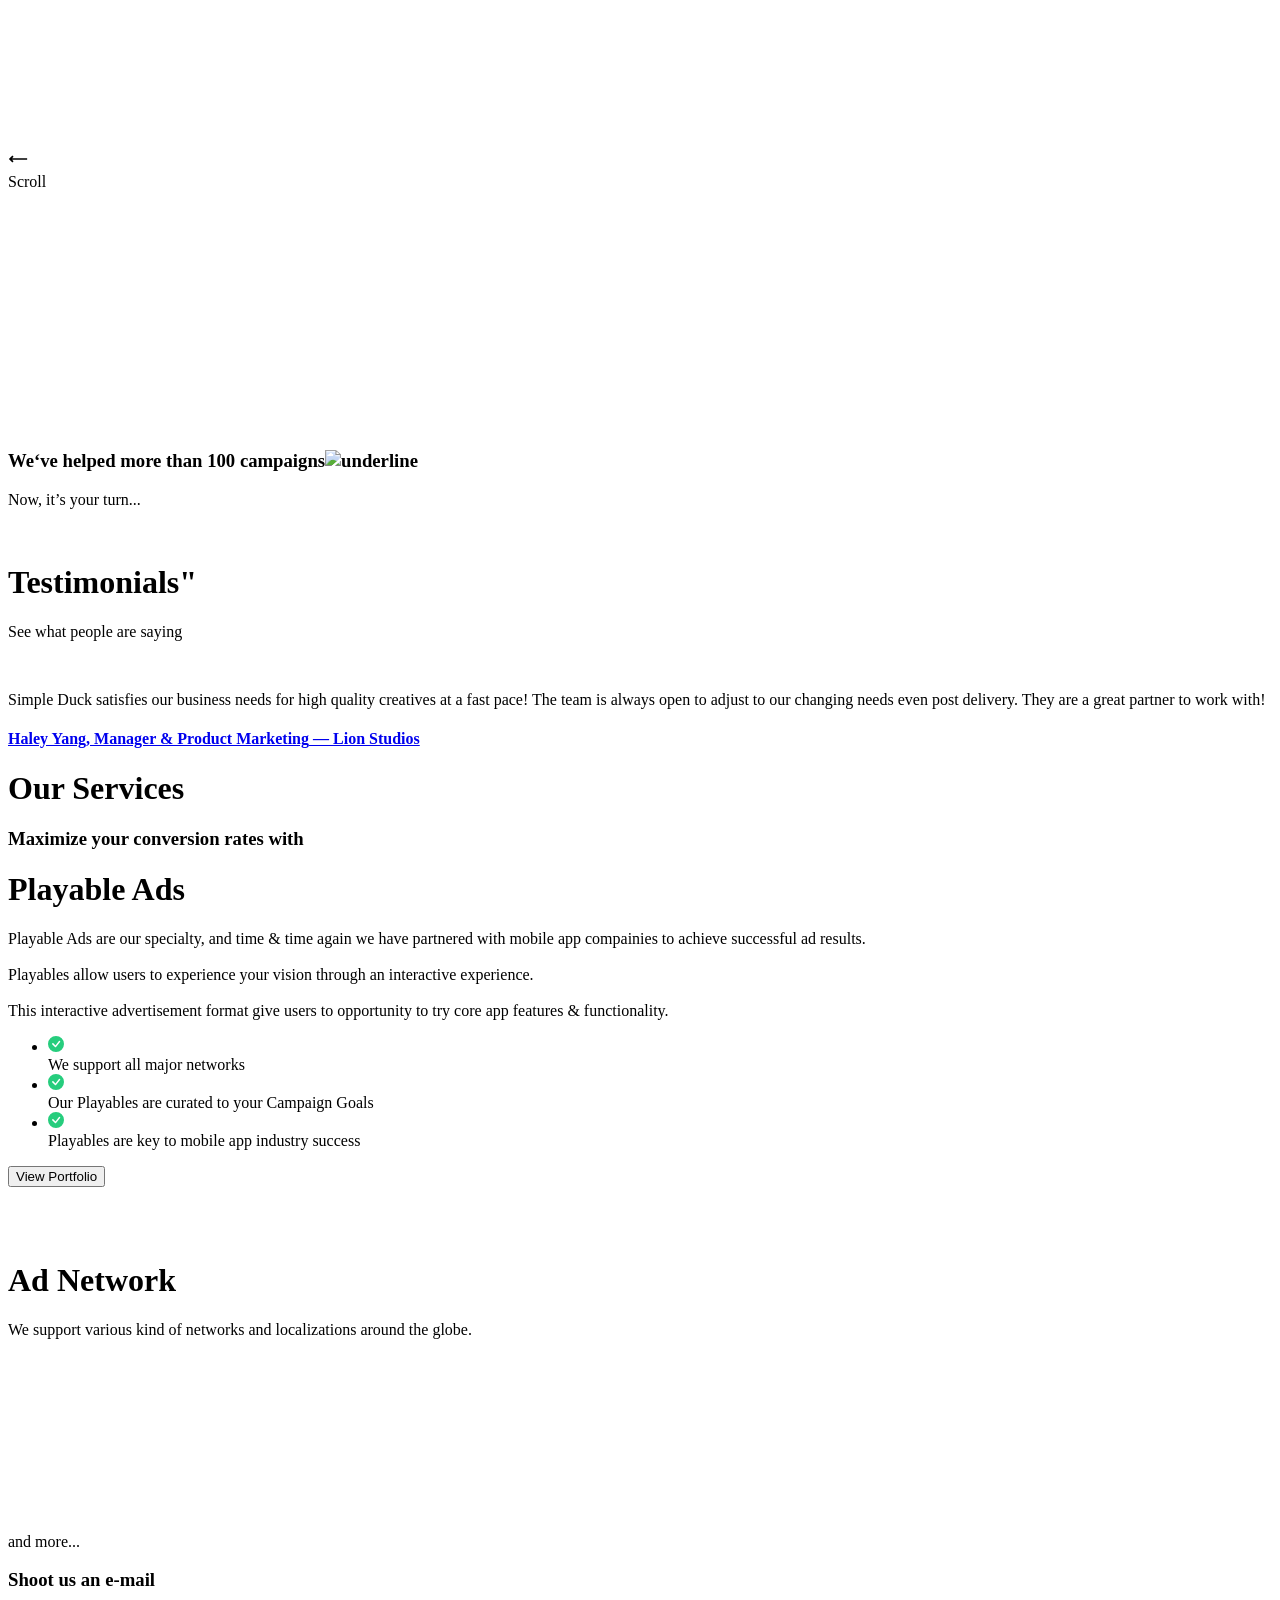
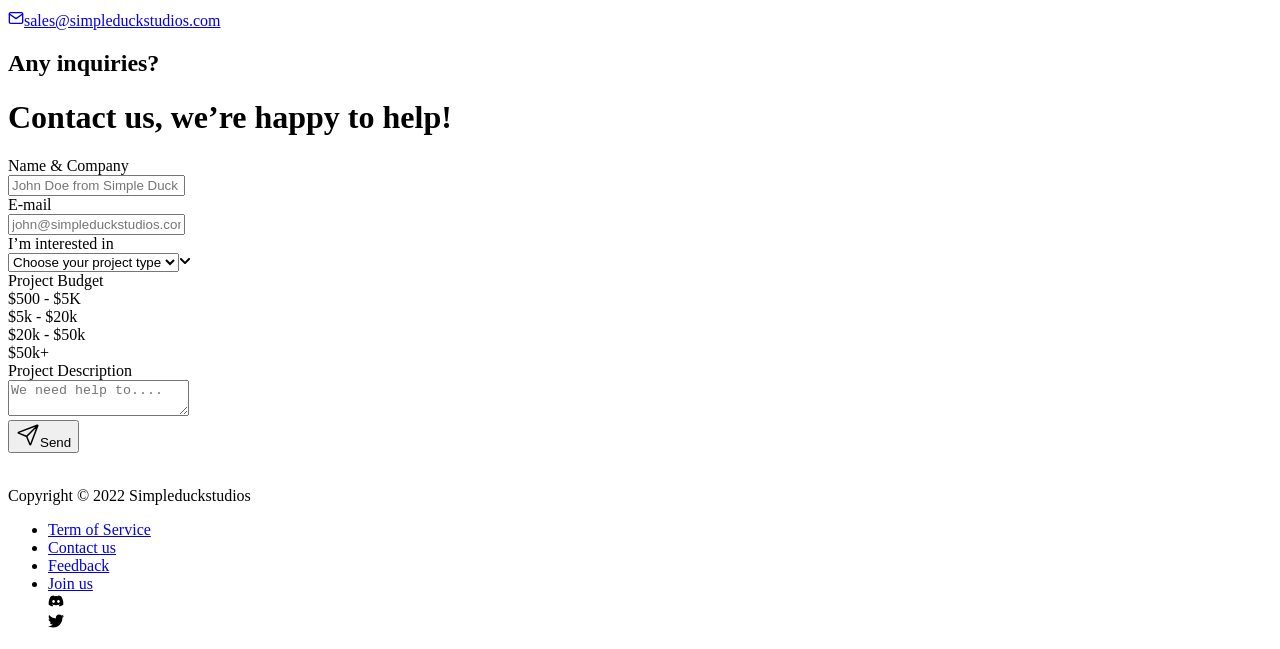
==== .next/server/pages/index.html @ 39e26b37 "Build and Deploy" ====
<!DOCTYPE html><html lang="en"><head><meta charSet="UTF-8"/><meta name="viewport" content="width=device-width,initial-scale=1"/><link rel="apple-touch-icon" href="/apple-touch-icon.png"/><link rel="icon" type="image/png" sizes="32x32" href="/favicon-32x32.png"/><link rel="icon" type="image/png" sizes="16x16" href="/favicon-16x16.png"/><link rel="icon" href="/favicon.ico"/><title>Simple Duck Studios</title><meta name="robots" content="index,follow"/><meta name="googlebot" content="index,follow"/><meta name="description" content="Lorem ipsum sir dolor amet"/><meta property="og:title" content="Simple Duck Studios"/><meta property="og:description" content="Lorem ipsum sir dolor amet"/><meta property="og:locale" content="en"/><meta property="og:site_name" content="SimpleDuck"/><meta name="next-head-count" content="14"/><link rel="preload" href="/_next/static/css/a8fb2965c39bc796.css" as="style"/><link rel="stylesheet" href="/_next/static/css/a8fb2965c39bc796.css" data-n-g=""/><link rel="preload" href="/_next/static/css/15f2fec2ae1590a0.css" as="style"/><link rel="stylesheet" href="/_next/static/css/15f2fec2ae1590a0.css" data-n-p=""/><noscript data-n-css=""></noscript><script defer="" nomodule="" src="/_next/static/chunks/polyfills-5cd94c89d3acac5f.js"></script><script src="/_next/static/chunks/webpack-3dad41464b7c1ed4.js" defer=""></script><script src="/_next/static/chunks/framework-5f4595e5518b5600.js" defer=""></script><script src="/_next/static/chunks/main-c3b6816b38c7fbf8.js" defer=""></script><script src="/_next/static/chunks/pages/_app-bb63a888225e7b0e.js" defer=""></script><script src="/_next/static/chunks/ae51ba48-ee8aa4d2cedd3884.js" defer=""></script><script src="/_next/static/chunks/7f0c75c1-077d40ebe71ff5ec.js" defer=""></script><script src="/_next/static/chunks/0c428ae2-177ce190b3237199.js" defer=""></script><script src="/_next/static/chunks/839-ef29ef0b3873c323.js" defer=""></script><script src="/_next/static/chunks/275-1cbc7a03a0ed3f73.js" defer=""></script><script src="/_next/static/chunks/pages/index-4589a27cec8304f7.js" defer=""></script><script src="/_next/static/kjZQKE4ICKrf551NHFuvf/_buildManifest.js" defer=""></script><script src="/_next/static/kjZQKE4ICKrf551NHFuvf/_ssgManifest.js" defer=""></script><script src="/_next/static/kjZQKE4ICKrf551NHFuvf/_middlewareManifest.js" defer=""></script><style id="__jsx-9faff5b1d9e6be48">@keyframes movemask {0% {-webkit-mask-position:0 0;
mask-position:0 0}to {-webkit-mask-position:114px 0;
mask-position:114px 0}}
.underlined.jsx-9faff5b1d9e6be48{position:relative}
.underlined.jsx-9faff5b1d9e6be48:after, .underlined.jsx-9faff5b1d9e6be48:before{position:absolute;
width:100%;
height:11px;
bottom:10px;
left:0;
background:#000;
content:''}
.underlined.jsx-9faff5b1d9e6be48:after{width:0;
-webkit-transition:all 0.6s;
transition:all 0.6s;
background:#0083ff}
.underlined.jsx-9faff5b1d9e6be48:before{opacity:0.2}
.underlined.jsx-9faff5b1d9e6be48:hover:after, .underlined.jsx-9faff5b1d9e6be48:hover:before{-webkit-animation:movemask 2s linear infinite;
-webkit-animation:movemask 2s linear infinite;
animation:movemask 2s linear infinite}
.underlined.jsx-9faff5b1d9e6be48:hover:after{width:100%;
transition-timing-function:cubic-bezier(0.2, 0, 0, 1);
background:#0083ff}
.underlined-waved.jsx-9faff5b1d9e6be48:after, .underlined-waved.jsx-9faff5b1d9e6be48:before{bottom:0px!important;
-webkit-mask:url(https://derrint.sirv.com/Images/simple-duck-studios/home/underline-waved.svg);
-webkit-mask:url(https://derrint.sirv.com/Images/simple-duck-studios/home/underline-waved.svg);
mask:url(https://derrint.sirv.com/Images/simple-duck-studios/home/underline-waved.svg)}
@media only screen and (max-width:1024px) {.underlined.jsx-9faff5b1d9e6be48:after, .underlined.jsx-9faff5b1d9e6be48:before{bottom:-10px!important;
-webkit-animation:movemask 2s linear infinite;
-webkit-animation:movemask 2s linear infinite;
animation:movemask 2s linear infinite}
.underlined.jsx-9faff5b1d9e6be48:after{width:100%;
transition-timing-function:cubic-bezier(0.2, 0, 0, 1);
background:#0083ff}}</style></head><body><div id="__next" data-reactroot=""><div class="antialiased text-black bg-white"><div class="bg-white fixed top-0 w-full z-10 transition-all duration-300 "><div class="react-reveal" style="opacity:0"><div class="max-w-screen-xl mx-auto px-4 sm:px-8 
    py-6 relative"><div class="flex flex-wrap justify-between items-center"><div><a href="/"><img src="/assets/images/logos/logo-sds.svg" alt="" class="h-10 md:h-12 lg:h-16 aspect-auto"/></a></div><nav><ul class="navbar hidden md:flex items-center text-xl gap-4 lg:gap-8"><li class=" "><div class="text-right"><a class="text-base lg:text-lg hover:text-secondary " href="/services/playables/">Services</a></div></li><li class=" "><div class="text-right"><a class="text-base lg:text-lg hover:text-secondary " href="/#about">About</a></div></li><li class=" "><div class="text-right"><a class="text-base lg:text-lg hover:text-secondary bg-primary px-4 lg:px-6 py-2 lg:py-4 rounded-full" href="/#contact">Contact Us</a></div></li></ul><div class="inline-block text-left md:hidden"><button class="inline-flex gap-2 lg:gap-3 justify-between w-full text-base lg:text-lg focus:outline-none whitespace-nowrap hover:text-secondary group items-center undefined" id="headlessui-menu-button-undefined" type="button" aria-haspopup="true" aria-expanded="false">Menu<div class="text-black group-hover:text-secondary "><svg stroke="currentColor" fill="currentColor" stroke-width="0" viewBox="0 0 448 512" class="w-2 lg:w-3" height="1em" width="1em" xmlns="http://www.w3.org/2000/svg"><path d="M207.029 381.476L12.686 187.132c-9.373-9.373-9.373-24.569 0-33.941l22.667-22.667c9.357-9.357 24.522-9.375 33.901-.04L224 284.505l154.745-154.021c9.379-9.335 24.544-9.317 33.901.04l22.667 22.667c9.373 9.373 9.373 24.569 0 33.941L240.971 381.476c-9.373 9.372-24.569 9.372-33.942 0z"></path></svg></div></button></div></nav></div></div></div></div><div class="bg-white relative pt-[88px] md:pt-[96px] lg:pt-[112px]"><div class="absolute bottom-16 left-2 items-center gap-4 -rotate-90 hidden"><div><svg stroke="currentColor" fill="none" stroke-width="0" viewBox="0 0 24 24" height="20" width="20" xmlns="http://www.w3.org/2000/svg"><path d="M1.02698 11.9929L5.26242 16.2426L6.67902 14.8308L4.85766 13.0033L22.9731 13.0012L22.9728 11.0012L4.85309 11.0033L6.6886 9.17398L5.27677 7.75739L1.02698 11.9929Z" fill="currentColor"></path></svg></div>Scroll</div><div class="max-w-screen-xl mx-auto px-4 sm:px-8 
    py-8 sm:py-16 "><div class="jsx-9faff5b1d9e6be48 relative h-full flex flex-col justify-center z-[1] py-6"><h1 class="react-reveal jsx-9faff5b1d9e6be48 text-4xl sm:text-6xl xl:text-8xl font-bold text-center" style="opacity:0">We do<!-- --> <span class="jsx-9faff5b1d9e6be48 z-[1]"><span class="react-reveal jsx-9faff5b1d9e6be48 text-secondary lg:text-black sm:hover:text-secondary underlined underlined-waved transition-all duration-200">Playables</span></span></h1><h2 class="react-reveal jsx-9faff5b1d9e6be48 text-2xl sm:text-4xl xl:text-6xl font-bold mt-4 sm:mt-6 xl:mt-8  mb-10 lg:mb-20 text-center" style="opacity:0">for Mobile Gaming and Apps</h2><img src="https://derrint.sirv.com/Images/simple-duck-studios/services/illustrations/3d-videos.svg" alt="" class="react-reveal jsx-9faff5b1d9e6be48 absolute right-32 top-0 w-[30px] sm:w-[40px] -z-[1] -rotate-[30deg] opacity-50" style="opacity:0"/><img src="https://derrint.sirv.com/Images/simple-duck-studios/services/illustrations/animations.svg" alt="" class="react-reveal jsx-9faff5b1d9e6be48 absolute left-0 top-20 w-[40px] sm:w-[50px] -z-[1] -rotate-[30deg] opacity-50" style="opacity:0"/><img src="https://derrint.sirv.com/Images/simple-duck-studios/services/illustrations/playables.svg" alt="" class="react-reveal jsx-9faff5b1d9e6be48 absolute right-0 top-40 w-[20px] sm:w-[30px] -z-[1] opacity-50" style="opacity:0"/><img src="https://derrint.sirv.com/Images/simple-duck-studios/services/illustrations/video-ads.svg" alt="" class="react-reveal jsx-9faff5b1d9e6be48 absolute left-[45%] bottom-0 w-[40px] sm:w-[50px] -z-[1] rotate-[15deg] opacity-50" style="opacity:0"/></div></div></div><div class="bg-white relative"><div class="relative h-full flex flex-col justify-center z-[1] py-6"></div></div><div id="about" class="max-w-screen-xl mx-auto px-4 sm:px-8 
    py-8 sm:py-16 lg:py-32 "><div class="relative flex flex-col justify-center z-[1]"><div><div class="react-reveal w-full sm:w-2/3 lg:w-1/2" style="opacity:0"><h3 class="text-xl sm:text-2xl lg:text-[32px] font-bold mb-3 lg:mb-5">Simple Duck is your go-to partner in creative ads</h3><p class="lg:text-lg text-gray-500">We produce high quality video ads, static banners and playables to reach your target audience and help your business grow! We design our creatives with our expertise &amp; knowledge of mobile game &amp; app market.</p></div></div><div class="flex justify-end mt-10 lg:mt-20"><div class="react-reveal w-fit bg-black rounded-[32px] sm:rounded-[64px] lg:rounded-full rounded-tl-none sm:rounded-tl-none lg:rounded-tl-none px-6 sm:px-16 lg:px-20 py-4 sm:py-8 lg:py-12 flex flex-col"><h3 class="text-xl sm:text-2xl lg:text-4xl font-bold text-white mb-5"><span class="block sm:inline">We‘ve helped more than<!-- --> </span><span>100 campaigns</span><img src="https://derrint.sirv.com/Images/simple-duck-studios/home/underline-yellow.svg" alt="underline" class="absolute sm:right-16 lg:right-20 lg:pt-1 w-[145px] sm:w-[175px] lg:w-[260px]"/></h3><p class="text-lg sm:text-xl lg:text-2xl text-primary">Now, it’s your turn...</p></div></div><img src="https://derrint.sirv.com/Images/simple-duck-studios/home/wave-1.svg" alt="" class="react-reveal absolute hidden sm:block right-0 lg:right-32 top-10 w-[40px] sm:w-[80px] -z-[1]" style="opacity:0"/><img src="https://derrint.sirv.com/Images/simple-duck-studios/home/wave-2.svg" alt="" class="react-reveal absolute hidden sm:block bottom-10 left-0 lg:left-40 w-[40px] sm:w-[80px] -z-[1]"/></div></div><div class="react-reveal"><div class="bg-primary overflow-hidden"><div class="max-w-screen-xl mx-auto px-4 sm:px-8 
    py-8 sm:py-16 "><div class="react-reveal relative pb-10 flex flex-col justify-center items-center text-center gap-1 lg:gap-4"><h1 class="text-3xl sm:text-5xl lg:text-[64px] lg:leading-[64px] font-bold mb-0">Testimonials&quot;</h1><p class="lg:text-lg lg:w-2/3">See what people are saying</p><div class="flex items-center justify-center sm:flex-row w-full gap-8 mt-8 sm:mt-8 lg:mt-10 z-[1]"><div class="max-w-[600px] bg-white rounded-3xl px-10 py-12 rounded-br-none flex flex-col items-center relative 
                after:content-[&#x27;&#x27;] 
                after:absolute 
                after:-z-[1] 
                after:bottom-0 
                after:bg-black 
                after:opacity-10 
                after:-right-[14%] 
                  md:after:-right-[15%] 
                  lg:after:-right-[18%] 
                after:h-[70%] 
                after:w-[75%] 
                  lg:after:w-[85%] 
                after:skew-x-[315deg]
                "><img src="https://derrint.sirv.com/Images/simple-duck-studios/testimonials/logo-lion.png" alt="" class="h-12 lg:h-16 aspect-auto max-w-none"/><p class="lg:text-lg mt-8">Simple Duck satisfies our business needs for high quality creatives at a fast pace! The team is always open to adjust to our changing needs even post delivery. They are a great partner to work with!</p><h4 class="text-gray-500 hover:text-secondary mt-8"><a target="_blank" href="https://www.linkedin.com/in/haley-yang/">Haley Yang, Manager &amp; Product Marketing<!-- --> — <!-- -->Lion Studios</a></h4></div></div></div></div></div></div><div class="react-reveal"><div class="bg-[url(https://derrint.sirv.com/Images/simple-duck-studios/home/bg-star.png)] bg-cover py-16 lg:py-0 z-[1] use-white-cursor after:content-[&#x27;&#x27;] after:absolute after:z-[2] after:top-0 after:left-0 after:bg-black after:opacity-10 after:w-full after:h-full  " id="services"><div class="react-reveal relative lg:min-h-[720px] flex flex-col justify-center items-center text-center text-white z-[3]"><h1 class="text-3xl sm:text-5xl lg:text-[64px] font-bold mb-8">Our Services</h1></div></div></div><div class="max-w-screen-xl mx-auto px-4 sm:px-8 
    py-10 sm:py-20 "><div class="relative flex flex-col sm:flex-row gap-10 lg:gap-20"><div class="react-reveal w-full sm:w-7/12"><h3 class="text-xl sm:text-2xl lg:text-[32px] font-bold mb-1 lg:mb-3"><span class="block sm:inline">Maximize your conversion rates with</span></h3><h1 class="text-3xl sm:text-5xl lg:text-[64px] font-bold text-secondary mb-8">Playable Ads</h1><p class="lg:text-lg text-gray-500">Playable Ads are our specialty, and time &amp; time again we have partnered with mobile app compainies to achieve successful ad results.<br/><br/>Playables allow users to experience your vision through an interactive experience.<br/><br/>This interactive advertisement format give users to opportunity to try core app features &amp; functionality.</p><ul class="mt-10"><li class="text-lg sm:text-xl lg:text-2xl flex items-start gap-3 lg:gap-4 mt-4"><svg stroke="currentColor" fill="currentColor" stroke-width="0" viewBox="0 0 16 16" color="#26CD7D" class="mt-2" style="color:#26CD7D" height="16" width="16" xmlns="http://www.w3.org/2000/svg"><path d="M16 8A8 8 0 1 1 0 8a8 8 0 0 1 16 0zm-3.97-3.03a.75.75 0 0 0-1.08.022L7.477 9.417 5.384 7.323a.75.75 0 0 0-1.06 1.06L6.97 11.03a.75.75 0 0 0 1.079-.02l3.992-4.99a.75.75 0 0 0-.01-1.05z"></path></svg><div class="flex w-full">We support all major networks</div></li><li class="text-lg sm:text-xl lg:text-2xl flex items-start gap-3 lg:gap-4 mt-4"><svg stroke="currentColor" fill="currentColor" stroke-width="0" viewBox="0 0 16 16" color="#26CD7D" class="mt-2" style="color:#26CD7D" height="16" width="16" xmlns="http://www.w3.org/2000/svg"><path d="M16 8A8 8 0 1 1 0 8a8 8 0 0 1 16 0zm-3.97-3.03a.75.75 0 0 0-1.08.022L7.477 9.417 5.384 7.323a.75.75 0 0 0-1.06 1.06L6.97 11.03a.75.75 0 0 0 1.079-.02l3.992-4.99a.75.75 0 0 0-.01-1.05z"></path></svg><div class="flex w-full">Our Playables are curated to your Campaign Goals</div></li><li class="text-lg sm:text-xl lg:text-2xl flex items-start gap-3 lg:gap-4 mt-4"><svg stroke="currentColor" fill="currentColor" stroke-width="0" viewBox="0 0 16 16" color="#26CD7D" class="mt-2" style="color:#26CD7D" height="16" width="16" xmlns="http://www.w3.org/2000/svg"><path d="M16 8A8 8 0 1 1 0 8a8 8 0 0 1 16 0zm-3.97-3.03a.75.75 0 0 0-1.08.022L7.477 9.417 5.384 7.323a.75.75 0 0 0-1.06 1.06L6.97 11.03a.75.75 0 0 0 1.079-.02l3.992-4.99a.75.75 0 0 0-.01-1.05z"></path></svg><div class="flex w-full">Playables are key to mobile app industry success</div></li></ul><div class="flex mt-10 justify-center sm:justify-start"><button class="lg:text-lg bg-primary px-6 py-4 rounded-full">View Portfolio</button></div></div><div class="react-reveal w-full sm:w-5/12 flex flex-col gap-5 lg:gap-10"><div><img src="/assets/images/services/playable-1.gif" class="shadow-xl hover:shadow-2xl transition-all duration-300 rounded-2xl lg:rounded-3xl w-full" alt=""/></div><div class="flex gap-5 lg:gap-10"><div class="w-1/2"><img src="/assets/images/services/playable-4.gif" class="shadow-xl hover:shadow-2xl transition-all duration-300 rounded-2xl lg:rounded-3xl w-full" alt=""/></div><div class="w-1/2"><img src="/assets/images/services/playable-2.gif" class="shadow-xl hover:shadow-2xl transition-all duration-300 rounded-2xl lg:rounded-3xl w-full" alt=""/></div></div></div></div></div><div class="bg-white bg-[url(&#x27;https://derrint.sirv.com/Images/simple-duck-studios/home/network-bg.svg&#x27;)] bg-cover py-8 lg:py-0 lg:mb-10"><div class="react-reveal relative lg:min-h-[360px] flex flex-col justify-center items-center text-center"><h1 class="text-xl sm:text-2xl lg:text-[32px] font-bold mb-3">Ad Network</h1><p class="lg:text-lg text-gray-500">We support various kind of networks and localizations around the globe.</p><div class="w-full my-5 lg:my-10 justify-center"><div class="inline-block mx-5 my-3 lg:my-0"><img src="https://derrint.sirv.com/Images/simple-duck-studios/home/network-facebook.png" alt="" class="aspect-auto h-[30px] lg:h-[40px] max-w-none"/></div><div class="inline-block mx-5 my-3 lg:my-0"><img src="https://derrint.sirv.com/Images/simple-duck-studios/home/network-google.png" alt="" class="aspect-auto h-[30px] lg:h-[40px] max-w-none"/></div><div class="inline-block mx-5 my-3 lg:my-0"><img src="https://derrint.sirv.com/Images/simple-duck-studios/home/network-applovin.png" alt="" class="aspect-auto h-[30px] lg:h-[40px] max-w-none"/></div><div class="inline-block mx-5 my-3 lg:my-0"><img src="https://derrint.sirv.com/Images/simple-duck-studios/home/network-tiktok.png" alt="" class="aspect-auto h-[30px] lg:h-[40px] max-w-none"/></div><div class="inline-block mx-5 my-3 lg:my-0"><img src="https://derrint.sirv.com/Images/simple-duck-studios/home/network-ironsource.png" alt="" class="aspect-auto h-[30px] lg:h-[40px] max-w-none"/></div><div class="inline-block mx-5 my-3 lg:my-0"><img src="https://derrint.sirv.com/Images/simple-duck-studios/home/network-vungle.png" alt="" class="aspect-auto h-[30px] lg:h-[40px] max-w-none"/></div><div class="inline-block mx-5 my-3 lg:my-0"><img src="https://derrint.sirv.com/Images/simple-duck-studios/home/network-unity.png" alt="" class="aspect-auto h-[30px] lg:h-[40px] max-w-none"/></div><div class="inline-block mx-5 my-3 lg:my-0"><img src="https://derrint.sirv.com/Images/simple-duck-studios/home/network-mintegral.png" alt="" class="aspect-auto h-[30px] lg:h-[40px] max-w-none"/></div><div class="inline-block mx-5 my-3 lg:my-0"><img src="https://derrint.sirv.com/Images/simple-duck-studios/home/network-pangle.png" alt="" class="aspect-auto h-[30px] lg:h-[40px] max-w-none"/></div></div><p class="lg:text-lg text-gray-500">and more...</p></div></div><div id="contact" class="max-w-screen-xl mx-auto px-4 sm:px-8 
    py-10 pt-6 "><div class="relative min-h-[720px] flex flex-col sm:flex-row gap-10 sm:gap-0lg:gap-20"><div class="react-reveal w-full sm:w-5/12 lg:w-1/3 lg:px-8"><h3 class="text-lg sm:text-xl lg:text-2xl sm:mb-3">Shoot us an e-mail</h3><a class="text-sm lg:text-base" href="mailto:hi@simpleduckstudios.com"><svg stroke="currentColor" fill="none" stroke-width="2" viewBox="0 0 24 24" stroke-linecap="round" stroke-linejoin="round" class="text-secondary inline mr-2 w-[22px]" height="1em" width="1em" xmlns="http://www.w3.org/2000/svg"><path d="M4 4h16c1.1 0 2 .9 2 2v12c0 1.1-.9 2-2 2H4c-1.1 0-2-.9-2-2V6c0-1.1.9-2 2-2z"></path><polyline points="22,6 12,13 2,6"></polyline></svg><span class="inline break-all">sales@simpleduckstudios.com</span></a></div><div class="react-reveal w-full sm:w-7/12 lg:w-2/3 lg:px-8"><form action="https://formspree.io/f/mayvploj" method="POST"><h2 class="text-lg sm:text-xl lg:text-2xl text-gray-500 mb-2">Any inquiries?</h2><h1 class="text-2xl sm:text-3xl lg:text-[40px] font-bold mb-4">Contact us, we’re happy to help!</h1><div class="lg:w-10/12 mt-6"><label for="name" class="block text-sm font-bold text-gray-700">Name &amp; Company</label><div class="mt-3 relative rounded-md"><input type="text" name="name" id="name" class="block w-full px-4 py-3 sm:text-sm rounded-md bg-[#F5F5F5] outline-1 outline-black" placeholder="John Doe from Simple Duck" required=""/></div></div><div class="lg:w-10/12 mt-6"><label for="email" class="block text-sm font-bold text-gray-700">E-mail</label><div class="mt-3 relative rounded-md"><input type="email" name="email" id="email" class="block w-full px-4 py-3 sm:text-sm rounded-md bg-[#F5F5F5] outline-1 outline-black" placeholder="john@simpleduckstudios.com" required=""/></div></div><div class="lg:w-10/12 mt-6"><label for="project" class="block text-sm font-bold text-gray-700">I’m interested in</label><div class="mt-3 relative rounded-md"><select id="project" name="project" class="block w-full px-4 py-3 sm:text-sm rounded-md bg-[#F5F5F5] outline-1 outline-black appearance-none" required=""><option value="" disabled="" selected="">Choose your project type</option><option value="playables">Playables</option><option value="video-ads">Video Ads</option><option value="storyboarding">Storyboarding</option><option value="app-video-ads">App Video Ads</option><option value="3d-videos">3D Videos</option><option value="brand-guidelines">Brand Guidelines</option><option value="lyric-video">Lyric Video</option><option value="live-videos">Live Videos</option><option value="promo-gifs">Promo GIFS</option><option value="animations">Animations</option><option value="rap-ads">Rap Ads</option><option value="others">Others</option></select><svg stroke="currentColor" fill="currentColor" stroke-width="0" viewBox="0 0 448 512" class="absolute top-1/2 -translate-y-1/2 right-3" height="12" width="12" xmlns="http://www.w3.org/2000/svg"><path d="M207.029 381.476L12.686 187.132c-9.373-9.373-9.373-24.569 0-33.941l22.667-22.667c9.357-9.357 24.522-9.375 33.901-.04L224 284.505l154.745-154.021c9.379-9.335 24.544-9.317 33.901.04l22.667 22.667c9.373 9.373 9.373 24.569 0 33.941L240.971 381.476c-9.373 9.372-24.569 9.372-33.942 0z"></path></svg></div></div><div class="lg:w-10/12 mt-6"><div id="headlessui-radiogroup-undefined" role="radiogroup"><label class="text-sm font-bold text-gray-700" id="headlessui-label-undefined">Project Budget</label><div class="mt-3"><div class="
                  
                    bg-white relative rounded-full px-5 py-2 inline-block mr-5 mb-5 focus:outline-none ring-2 ring-offset-2 ring-offset-black ring-white ring-opacity-60" id="headlessui-radiogroup-option-undefined" role="radio" aria-checked="false" tabindex="-1"><div class=" whitespace-nowrap text-black">$500 - $5K</div></div><div class="
                  
                    bg-white relative rounded-full px-5 py-2 inline-block mr-5 mb-5 focus:outline-none ring-2 ring-offset-2 ring-offset-black ring-white ring-opacity-60" id="headlessui-radiogroup-option-undefined" role="radio" aria-checked="false" tabindex="-1"><div class=" whitespace-nowrap text-black">$5k - $20k</div></div><div class="
                  
                    bg-white relative rounded-full px-5 py-2 inline-block mr-5 mb-5 focus:outline-none ring-2 ring-offset-2 ring-offset-black ring-white ring-opacity-60" id="headlessui-radiogroup-option-undefined" role="radio" aria-checked="false" tabindex="-1"><div class=" whitespace-nowrap text-black">$20k - $50k</div></div><div class="
                  
                    bg-white relative rounded-full px-5 py-2 inline-block mr-5 mb-5 focus:outline-none ring-2 ring-offset-2 ring-offset-black ring-white ring-opacity-60" id="headlessui-radiogroup-option-undefined" role="radio" aria-checked="false" tabindex="-1"><div class=" whitespace-nowrap text-black">$50k+</div></div></div></div><input type="hidden" name="budget"/></div><div class="lg:w-10/12 mt-6"><label for="description" class="block text-sm font-bold text-gray-700">Project Description</label><div class="mt-3 relative rounded-md"><textarea name="description" id="description" class="block w-full px-4 py-3 sm:text-sm rounded-md bg-[#F5F5F5] outline-1 outline-black" placeholder="We need help to...."></textarea></div></div><div class="flex mt-10 justify-center sm:justify-start"><button type="submit" class="lg:text-lg bg-primary px-6 py-4 rounded-full flex items-center gap-2 font-bold"><svg stroke="currentColor" fill="currentColor" stroke-width="0" viewBox="0 0 512 512" height="24" width="24" xmlns="http://www.w3.org/2000/svg"><path fill="none" stroke-linecap="round" stroke-linejoin="round" stroke-width="32" d="M53.12 199.94l400-151.39a8 8 0 0110.33 10.33l-151.39 400a8 8 0 01-15-.34l-67.4-166.09a16 16 0 00-10.11-10.11L53.46 215a8 8 0 01-.34-15.06zM460 52L227 285"></path></svg>Send</button></div></form></div></div></div><div class="bg-white "><div class="max-w-screen-xl mx-auto px-4 sm:px-8 
    py-8 "><div class="flex flex-wrap justify-between items-center"><div class="w-full lg:w-6/12 flex justify-between lg:justify-start items-center gap-10"><img src="/assets/images/logos/logo-sds-bw.svg" alt="" class="h-[48px] aspect-auto"/><p class="text-sm uppercase text-right">Copyright © 2022 Simpleduckstudios</p></div><nav class="w-full sm:w-6/12 mt-6 lg:mt-0 hidden"><ul class="navbar flex flex-col sm:flex-row gap-4 sm:gap-8 lg:gap-10 justify-start lg:justify-end items-start sm:items-center font-medium text-xl text-gray-800"><li class="flex justify-center items-center gap-3"><a class="uppercase text-sm" href="/">Term of Service</a></li><li class="flex justify-center items-center gap-3"><a class="uppercase text-sm" href="/">Contact us</a></li><li class="flex justify-center items-center gap-3"><a class="uppercase text-sm" href="/">Feedback</a></li><li class="flex justify-center items-center gap-3"><a class="uppercase text-sm" href="/">Join us</a><div class="rounded-full p-1 bg-primary text-white"><svg stroke="currentColor" fill="currentColor" stroke-width="0" viewBox="0 0 640 512" height="16" width="16" xmlns="http://www.w3.org/2000/svg"><path d="M524.531,69.836a1.5,1.5,0,0,0-.764-.7A485.065,485.065,0,0,0,404.081,32.03a1.816,1.816,0,0,0-1.923.91,337.461,337.461,0,0,0-14.9,30.6,447.848,447.848,0,0,0-134.426,0,309.541,309.541,0,0,0-15.135-30.6,1.89,1.89,0,0,0-1.924-.91A483.689,483.689,0,0,0,116.085,69.137a1.712,1.712,0,0,0-.788.676C39.068,183.651,18.186,294.69,28.43,404.354a2.016,2.016,0,0,0,.765,1.375A487.666,487.666,0,0,0,176.02,479.918a1.9,1.9,0,0,0,2.063-.676A348.2,348.2,0,0,0,208.12,430.4a1.86,1.86,0,0,0-1.019-2.588,321.173,321.173,0,0,1-45.868-21.853,1.885,1.885,0,0,1-.185-3.126c3.082-2.309,6.166-4.711,9.109-7.137a1.819,1.819,0,0,1,1.9-.256c96.229,43.917,200.41,43.917,295.5,0a1.812,1.812,0,0,1,1.924.233c2.944,2.426,6.027,4.851,9.132,7.16a1.884,1.884,0,0,1-.162,3.126,301.407,301.407,0,0,1-45.89,21.83,1.875,1.875,0,0,0-1,2.611,391.055,391.055,0,0,0,30.014,48.815,1.864,1.864,0,0,0,2.063.7A486.048,486.048,0,0,0,610.7,405.729a1.882,1.882,0,0,0,.765-1.352C623.729,277.594,590.933,167.465,524.531,69.836ZM222.491,337.58c-28.972,0-52.844-26.587-52.844-59.239S193.056,219.1,222.491,219.1c29.665,0,53.306,26.82,52.843,59.239C275.334,310.993,251.924,337.58,222.491,337.58Zm195.38,0c-28.971,0-52.843-26.587-52.843-59.239S388.437,219.1,417.871,219.1c29.667,0,53.307,26.82,52.844,59.239C470.715,310.993,447.538,337.58,417.871,337.58Z"></path></svg></div><div class="rounded-full p-1 bg-primary text-white"><svg stroke="currentColor" fill="currentColor" stroke-width="0" viewBox="0 0 512 512" height="16" width="16" xmlns="http://www.w3.org/2000/svg"><path d="M459.37 151.716c.325 4.548.325 9.097.325 13.645 0 138.72-105.583 298.558-298.558 298.558-59.452 0-114.68-17.219-161.137-47.106 8.447.974 16.568 1.299 25.34 1.299 49.055 0 94.213-16.568 130.274-44.832-46.132-.975-84.792-31.188-98.112-72.772 6.498.974 12.995 1.624 19.818 1.624 9.421 0 18.843-1.3 27.614-3.573-48.081-9.747-84.143-51.98-84.143-102.985v-1.299c13.969 7.797 30.214 12.67 47.431 13.319-28.264-18.843-46.781-51.005-46.781-87.391 0-19.492 5.197-37.36 14.294-52.954 51.655 63.675 129.3 105.258 216.365 109.807-1.624-7.797-2.599-15.918-2.599-24.04 0-57.828 46.782-104.934 104.934-104.934 30.213 0 57.502 12.67 76.67 33.137 23.715-4.548 46.456-13.32 66.599-25.34-7.798 24.366-24.366 44.833-46.132 57.827 21.117-2.273 41.584-8.122 60.426-16.243-14.292 20.791-32.161 39.308-52.628 54.253z"></path></svg></div></li></ul></nav></div></div></div></div></div><script id="__NEXT_DATA__" type="application/json">{"props":{"pageProps":{}},"page":"/","query":{},"buildId":"kjZQKE4ICKrf551NHFuvf","nextExport":true,"autoExport":true,"isFallback":false,"scriptLoader":[]}</script></body></html>
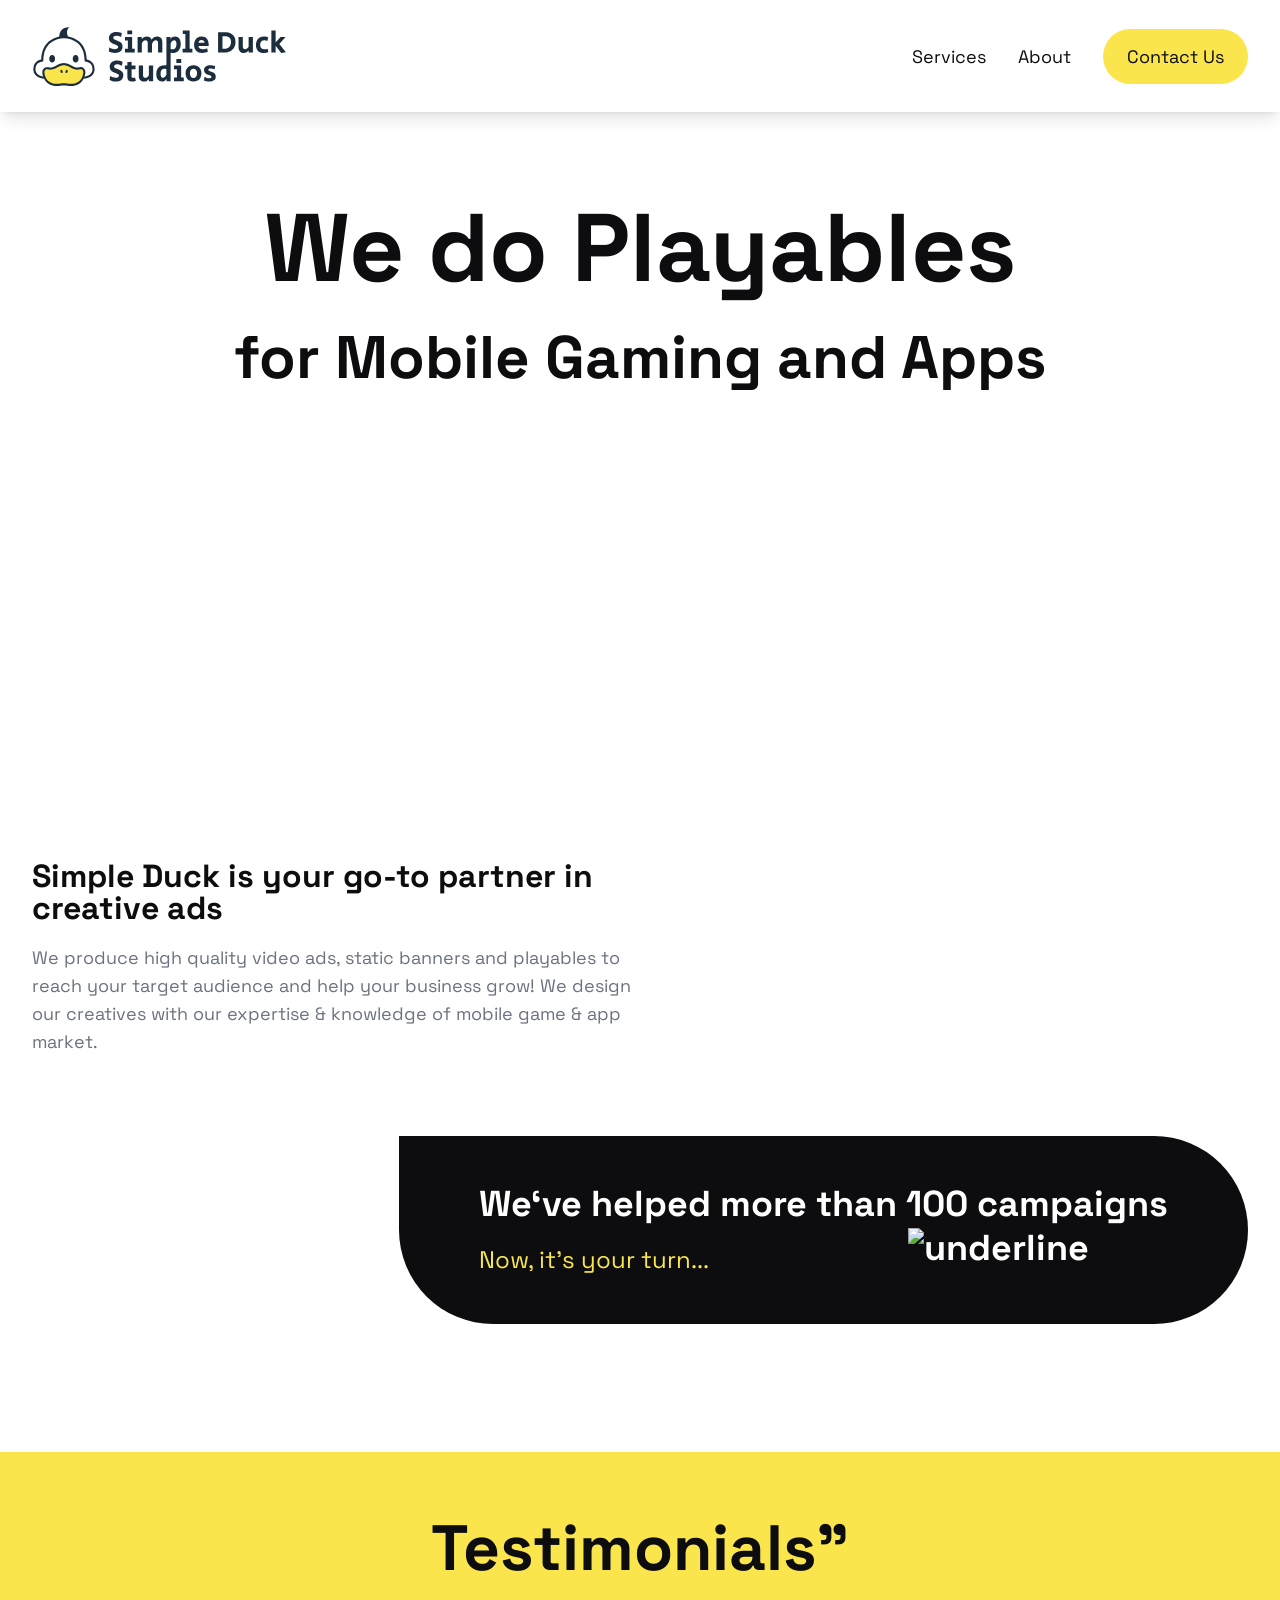
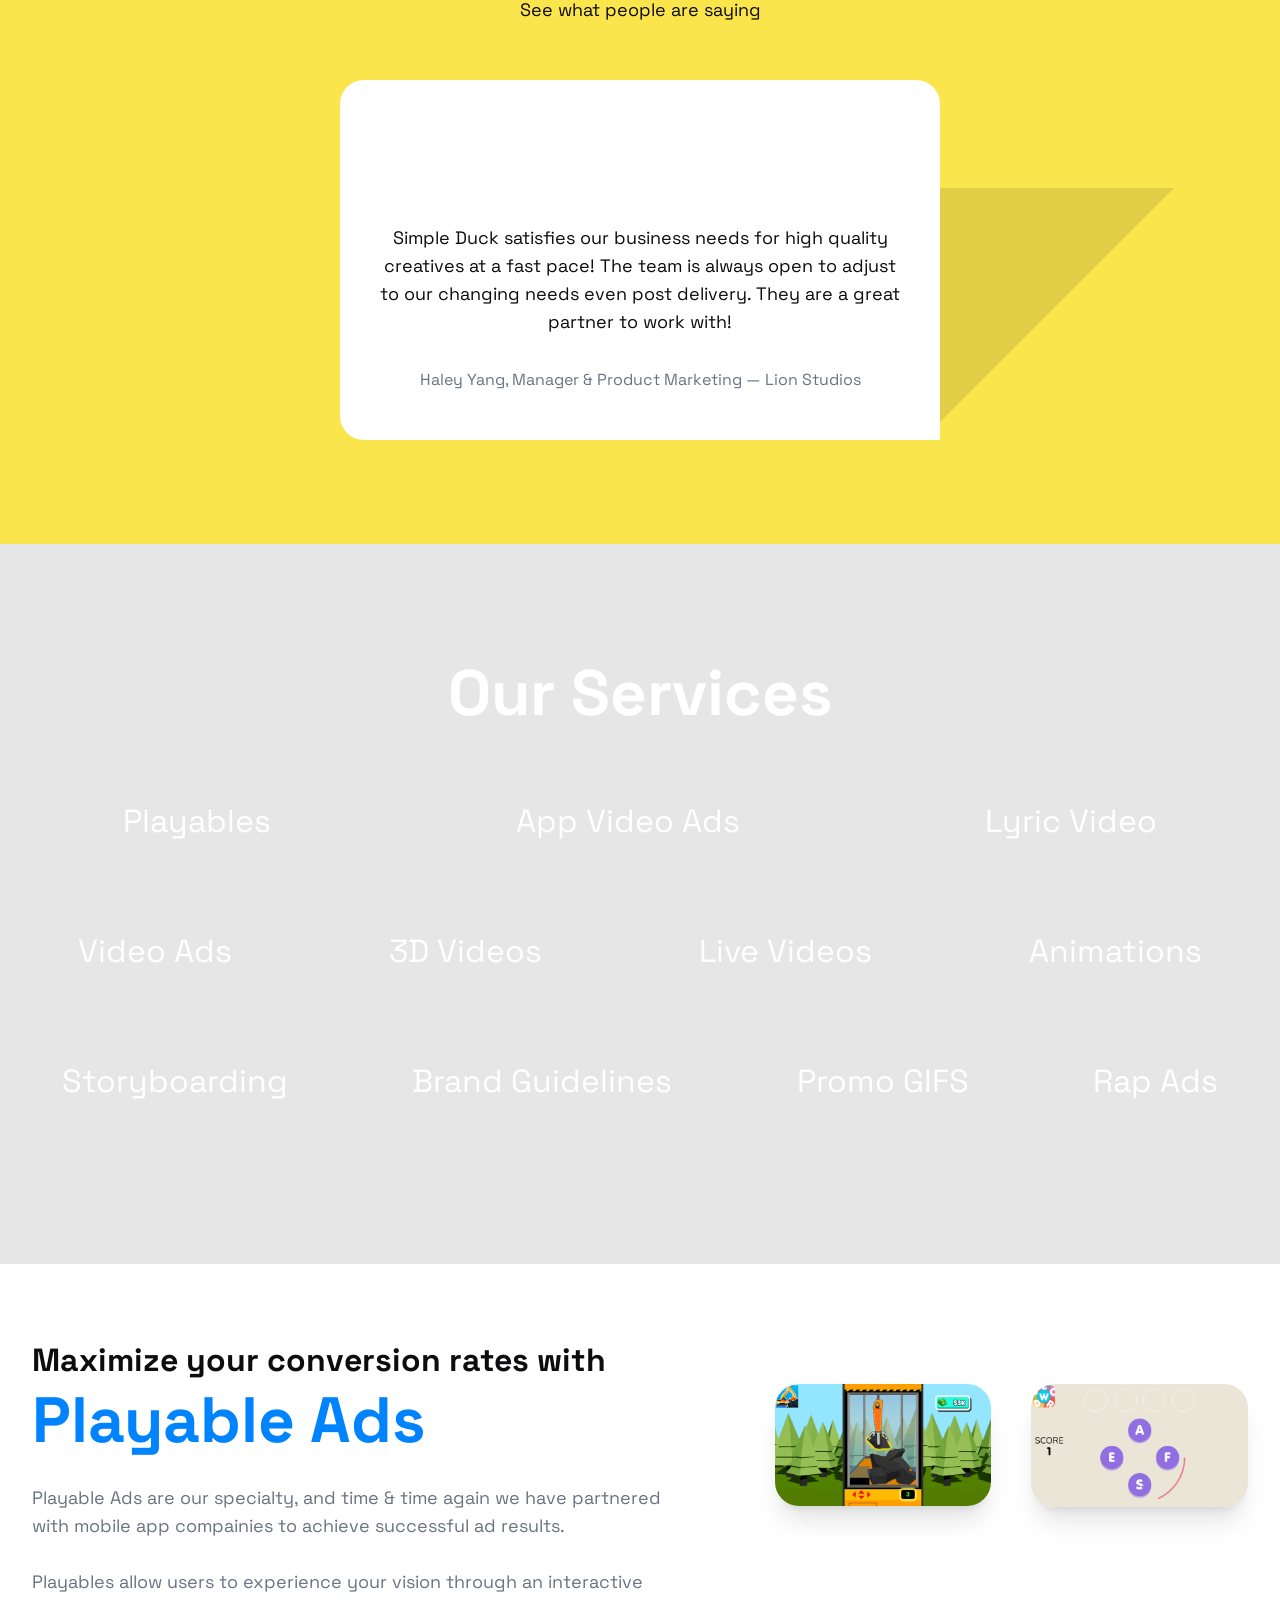
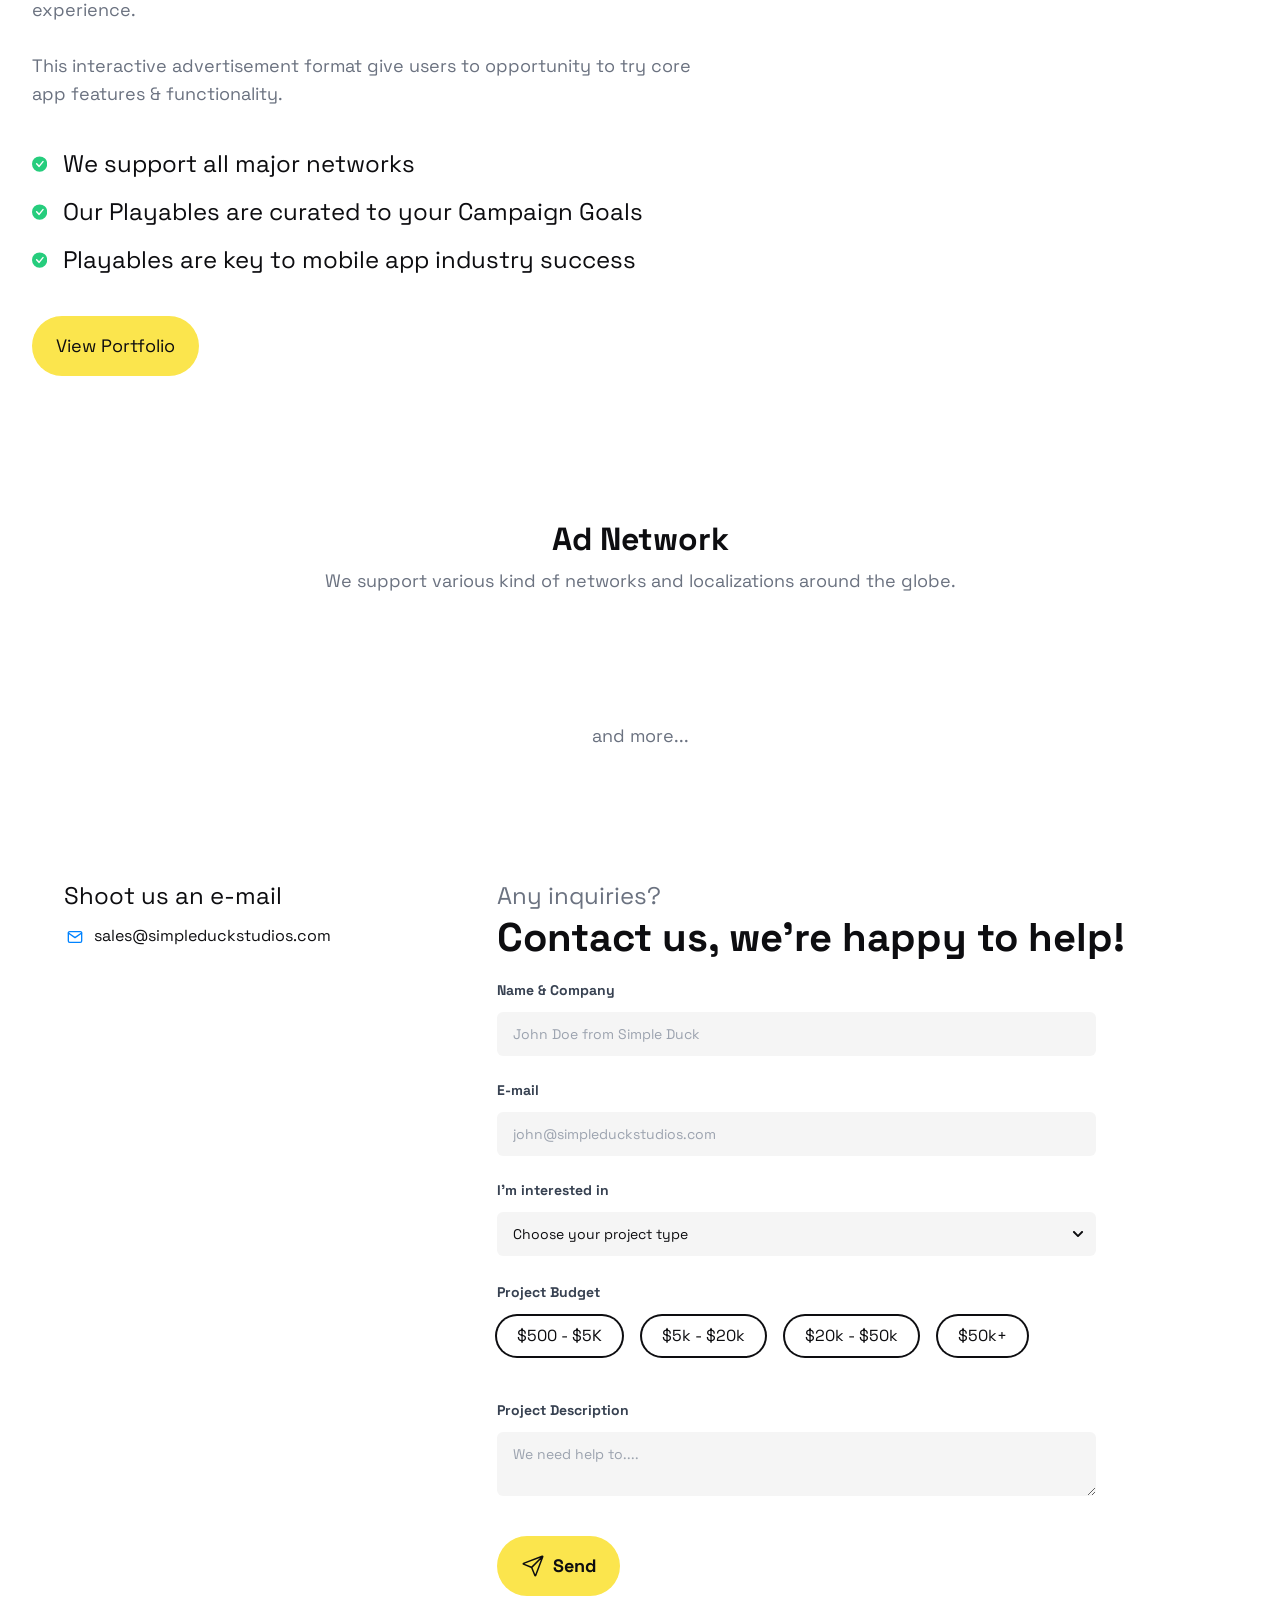
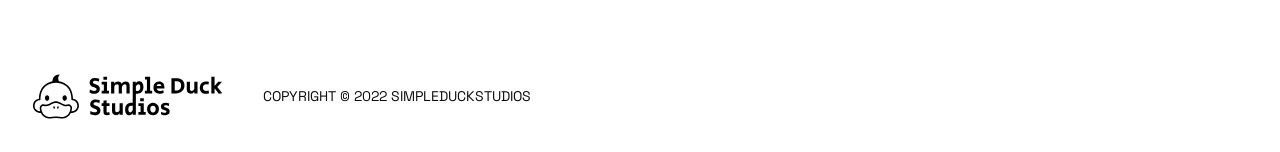
==== commit 81ec32a0: "Build and Deploy" ====
--- a/.next/server/pages/index.html
+++ b/.next/server/pages/index.html
@@ -1,4 +1,4 @@
-<!DOCTYPE html><html lang="en"><head><meta charSet="UTF-8"/><meta name="viewport" content="width=device-width,initial-scale=1"/><link rel="apple-touch-icon" href="/apple-touch-icon.png"/><link rel="icon" type="image/png" sizes="32x32" href="/favicon-32x32.png"/><link rel="icon" type="image/png" sizes="16x16" href="/favicon-16x16.png"/><link rel="icon" href="/favicon.ico"/><title>Simple Duck Studios</title><meta name="robots" content="index,follow"/><meta name="googlebot" content="index,follow"/><meta name="description" content="Lorem ipsum sir dolor amet"/><meta property="og:title" content="Simple Duck Studios"/><meta property="og:description" content="Lorem ipsum sir dolor amet"/><meta property="og:locale" content="en"/><meta property="og:site_name" content="SimpleDuck"/><meta name="next-head-count" content="14"/><link rel="preload" href="/_next/static/css/a8fb2965c39bc796.css" as="style"/><link rel="stylesheet" href="/_next/static/css/a8fb2965c39bc796.css" data-n-g=""/><link rel="preload" href="/_next/static/css/15f2fec2ae1590a0.css" as="style"/><link rel="stylesheet" href="/_next/static/css/15f2fec2ae1590a0.css" data-n-p=""/><noscript data-n-css=""></noscript><script defer="" nomodule="" src="/_next/static/chunks/polyfills-5cd94c89d3acac5f.js"></script><script src="/_next/static/chunks/webpack-3dad41464b7c1ed4.js" defer=""></script><script src="/_next/static/chunks/framework-5f4595e5518b5600.js" defer=""></script><script src="/_next/static/chunks/main-c3b6816b38c7fbf8.js" defer=""></script><script src="/_next/static/chunks/pages/_app-bb63a888225e7b0e.js" defer=""></script><script src="/_next/static/chunks/ae51ba48-ee8aa4d2cedd3884.js" defer=""></script><script src="/_next/static/chunks/7f0c75c1-077d40ebe71ff5ec.js" defer=""></script><script src="/_next/static/chunks/0c428ae2-177ce190b3237199.js" defer=""></script><script src="/_next/static/chunks/839-ef29ef0b3873c323.js" defer=""></script><script src="/_next/static/chunks/275-1cbc7a03a0ed3f73.js" defer=""></script><script src="/_next/static/chunks/pages/index-4589a27cec8304f7.js" defer=""></script><script src="/_next/static/kjZQKE4ICKrf551NHFuvf/_buildManifest.js" defer=""></script><script src="/_next/static/kjZQKE4ICKrf551NHFuvf/_ssgManifest.js" defer=""></script><script src="/_next/static/kjZQKE4ICKrf551NHFuvf/_middlewareManifest.js" defer=""></script><style id="__jsx-9faff5b1d9e6be48">@keyframes movemask {0% {-webkit-mask-position:0 0;
+<!DOCTYPE html><html lang="en"><head><meta charSet="UTF-8"/><meta name="viewport" content="width=device-width,initial-scale=1"/><link rel="apple-touch-icon" href="/apple-touch-icon.png"/><link rel="icon" type="image/png" sizes="32x32" href="/favicon-32x32.png"/><link rel="icon" type="image/png" sizes="16x16" href="/favicon-16x16.png"/><link rel="icon" href="/favicon.ico"/><title>Simple Duck Studios</title><meta name="robots" content="index,follow"/><meta name="googlebot" content="index,follow"/><meta name="description" content="Lorem ipsum sir dolor amet"/><meta property="og:title" content="Simple Duck Studios"/><meta property="og:description" content="Lorem ipsum sir dolor amet"/><meta property="og:locale" content="en"/><meta property="og:site_name" content="SimpleDuck"/><meta name="next-head-count" content="14"/><link rel="preload" href="/_next/static/css/a8fb2965c39bc796.css" as="style"/><link rel="stylesheet" href="/_next/static/css/a8fb2965c39bc796.css" data-n-g=""/><link rel="preload" href="/_next/static/css/15f2fec2ae1590a0.css" as="style"/><link rel="stylesheet" href="/_next/static/css/15f2fec2ae1590a0.css" data-n-p=""/><noscript data-n-css=""></noscript><script defer="" nomodule="" src="/_next/static/chunks/polyfills-5cd94c89d3acac5f.js"></script><script src="/_next/static/chunks/webpack-3dad41464b7c1ed4.js" defer=""></script><script src="/_next/static/chunks/framework-c9d48730bbe34125.js" defer=""></script><script src="/_next/static/chunks/main-9f5b4008ba2e6679.js" defer=""></script><script src="/_next/static/chunks/pages/_app-58ec54dc93be5fe0.js" defer=""></script><script src="/_next/static/chunks/9e636cd4-d3717f795bb846ed.js" defer=""></script><script src="/_next/static/chunks/90e476e5-b78d34547bf3e10a.js" defer=""></script><script src="/_next/static/chunks/e4d59a83-3aa66a7c186c9fbf.js" defer=""></script><script src="/_next/static/chunks/122-a9c30a3ffbd9a86f.js" defer=""></script><script src="/_next/static/chunks/255-8b8943e8b17cf8e1.js" defer=""></script><script src="/_next/static/chunks/pages/index-1670174aa33c681d.js" defer=""></script><script src="/_next/static/c-7KB4UKmFbUD_1vcEixA/_buildManifest.js" defer=""></script><script src="/_next/static/c-7KB4UKmFbUD_1vcEixA/_ssgManifest.js" defer=""></script><script src="/_next/static/c-7KB4UKmFbUD_1vcEixA/_middlewareManifest.js" defer=""></script><style id="__jsx-9faff5b1d9e6be48">@keyframes movemask {0% {-webkit-mask-position:0 0;
 mask-position:0 0}to {-webkit-mask-position:114px 0;
 mask-position:114px 0}}
 .underlined.jsx-9faff5b1d9e6be48{position:relative}
@@ -59,4 +59,4 @@
                     bg-white relative rounded-full px-5 py-2 inline-block mr-5 mb-5 focus:outline-none ring-2 ring-offset-2 ring-offset-black ring-white ring-opacity-60" id="headlessui-radiogroup-option-undefined" role="radio" aria-checked="false" tabindex="-1"><div class=" whitespace-nowrap text-black">$20k - $50k</div></div><div class="
                   
                     bg-white relative rounded-full px-5 py-2 inline-block mr-5 mb-5 focus:outline-none ring-2 ring-offset-2 ring-offset-black ring-white ring-opacity-60" id="headlessui-radiogroup-option-undefined" role="radio" aria-checked="false" tabindex="-1"><div class=" whitespace-nowrap text-black">$50k+</div></div></div></div><input type="hidden" name="budget"/></div><div class="lg:w-10/12 mt-6"><label for="description" class="block text-sm font-bold text-gray-700">Project Description</label><div class="mt-3 relative rounded-md"><textarea name="description" id="description" class="block w-full px-4 py-3 sm:text-sm rounded-md bg-[#F5F5F5] outline-1 outline-black" placeholder="We need help to...."></textarea></div></div><div class="flex mt-10 justify-center sm:justify-start"><button type="submit" class="lg:text-lg bg-primary px-6 py-4 rounded-full flex items-center gap-2 font-bold"><svg stroke="currentColor" fill="currentColor" stroke-width="0" viewBox="0 0 512 512" height="24" width="24" xmlns="http://www.w3.org/2000/svg"><path fill="none" stroke-linecap="round" stroke-linejoin="round" stroke-width="32" d="M53.12 199.94l400-151.39a8 8 0 0110.33 10.33l-151.39 400a8 8 0 01-15-.34l-67.4-166.09a16 16 0 00-10.11-10.11L53.46 215a8 8 0 01-.34-15.06zM460 52L227 285"></path></svg>Send</button></div></form></div></div></div><div class="bg-white "><div class="max-w-screen-xl mx-auto px-4 sm:px-8 
-    py-8 "><div class="flex flex-wrap justify-between items-center"><div class="w-full lg:w-6/12 flex justify-between lg:justify-start items-center gap-10"><img src="/assets/images/logos/logo-sds-bw.svg" alt="" class="h-[48px] aspect-auto"/><p class="text-sm uppercase text-right">Copyright © 2022 Simpleduckstudios</p></div><nav class="w-full sm:w-6/12 mt-6 lg:mt-0 hidden"><ul class="navbar flex flex-col sm:flex-row gap-4 sm:gap-8 lg:gap-10 justify-start lg:justify-end items-start sm:items-center font-medium text-xl text-gray-800"><li class="flex justify-center items-center gap-3"><a class="uppercase text-sm" href="/">Term of Service</a></li><li class="flex justify-center items-center gap-3"><a class="uppercase text-sm" href="/">Contact us</a></li><li class="flex justify-center items-center gap-3"><a class="uppercase text-sm" href="/">Feedback</a></li><li class="flex justify-center items-center gap-3"><a class="uppercase text-sm" href="/">Join us</a><div class="rounded-full p-1 bg-primary text-white"><svg stroke="currentColor" fill="currentColor" stroke-width="0" viewBox="0 0 640 512" height="16" width="16" xmlns="http://www.w3.org/2000/svg"><path d="M524.531,69.836a1.5,1.5,0,0,0-.764-.7A485.065,485.065,0,0,0,404.081,32.03a1.816,1.816,0,0,0-1.923.91,337.461,337.461,0,0,0-14.9,30.6,447.848,447.848,0,0,0-134.426,0,309.541,309.541,0,0,0-15.135-30.6,1.89,1.89,0,0,0-1.924-.91A483.689,483.689,0,0,0,116.085,69.137a1.712,1.712,0,0,0-.788.676C39.068,183.651,18.186,294.69,28.43,404.354a2.016,2.016,0,0,0,.765,1.375A487.666,487.666,0,0,0,176.02,479.918a1.9,1.9,0,0,0,2.063-.676A348.2,348.2,0,0,0,208.12,430.4a1.86,1.86,0,0,0-1.019-2.588,321.173,321.173,0,0,1-45.868-21.853,1.885,1.885,0,0,1-.185-3.126c3.082-2.309,6.166-4.711,9.109-7.137a1.819,1.819,0,0,1,1.9-.256c96.229,43.917,200.41,43.917,295.5,0a1.812,1.812,0,0,1,1.924.233c2.944,2.426,6.027,4.851,9.132,7.16a1.884,1.884,0,0,1-.162,3.126,301.407,301.407,0,0,1-45.89,21.83,1.875,1.875,0,0,0-1,2.611,391.055,391.055,0,0,0,30.014,48.815,1.864,1.864,0,0,0,2.063.7A486.048,486.048,0,0,0,610.7,405.729a1.882,1.882,0,0,0,.765-1.352C623.729,277.594,590.933,167.465,524.531,69.836ZM222.491,337.58c-28.972,0-52.844-26.587-52.844-59.239S193.056,219.1,222.491,219.1c29.665,0,53.306,26.82,52.843,59.239C275.334,310.993,251.924,337.58,222.491,337.58Zm195.38,0c-28.971,0-52.843-26.587-52.843-59.239S388.437,219.1,417.871,219.1c29.667,0,53.307,26.82,52.844,59.239C470.715,310.993,447.538,337.58,417.871,337.58Z"></path></svg></div><div class="rounded-full p-1 bg-primary text-white"><svg stroke="currentColor" fill="currentColor" stroke-width="0" viewBox="0 0 512 512" height="16" width="16" xmlns="http://www.w3.org/2000/svg"><path d="M459.37 151.716c.325 4.548.325 9.097.325 13.645 0 138.72-105.583 298.558-298.558 298.558-59.452 0-114.68-17.219-161.137-47.106 8.447.974 16.568 1.299 25.34 1.299 49.055 0 94.213-16.568 130.274-44.832-46.132-.975-84.792-31.188-98.112-72.772 6.498.974 12.995 1.624 19.818 1.624 9.421 0 18.843-1.3 27.614-3.573-48.081-9.747-84.143-51.98-84.143-102.985v-1.299c13.969 7.797 30.214 12.67 47.431 13.319-28.264-18.843-46.781-51.005-46.781-87.391 0-19.492 5.197-37.36 14.294-52.954 51.655 63.675 129.3 105.258 216.365 109.807-1.624-7.797-2.599-15.918-2.599-24.04 0-57.828 46.782-104.934 104.934-104.934 30.213 0 57.502 12.67 76.67 33.137 23.715-4.548 46.456-13.32 66.599-25.34-7.798 24.366-24.366 44.833-46.132 57.827 21.117-2.273 41.584-8.122 60.426-16.243-14.292 20.791-32.161 39.308-52.628 54.253z"></path></svg></div></li></ul></nav></div></div></div></div></div><script id="__NEXT_DATA__" type="application/json">{"props":{"pageProps":{}},"page":"/","query":{},"buildId":"kjZQKE4ICKrf551NHFuvf","nextExport":true,"autoExport":true,"isFallback":false,"scriptLoader":[]}</script></body></html>+    py-8 "><div class="flex flex-wrap justify-between items-center"><div class="w-full lg:w-6/12 flex justify-between lg:justify-start items-center gap-10"><img src="/assets/images/logos/logo-sds-bw.svg" alt="" class="h-[48px] aspect-auto"/><p class="text-sm uppercase text-right">Copyright © 2022 Simpleduckstudios</p></div><nav class="w-full sm:w-6/12 mt-6 lg:mt-0 hidden"><ul class="navbar flex flex-col sm:flex-row gap-4 sm:gap-8 lg:gap-10 justify-start lg:justify-end items-start sm:items-center font-medium text-xl text-gray-800"><li class="flex justify-center items-center gap-3"><a class="uppercase text-sm" href="/">Term of Service</a></li><li class="flex justify-center items-center gap-3"><a class="uppercase text-sm" href="/">Contact us</a></li><li class="flex justify-center items-center gap-3"><a class="uppercase text-sm" href="/">Feedback</a></li><li class="flex justify-center items-center gap-3"><a class="uppercase text-sm" href="/">Join us</a><div class="rounded-full p-1 bg-primary text-white"><svg stroke="currentColor" fill="currentColor" stroke-width="0" viewBox="0 0 640 512" height="16" width="16" xmlns="http://www.w3.org/2000/svg"><path d="M524.531,69.836a1.5,1.5,0,0,0-.764-.7A485.065,485.065,0,0,0,404.081,32.03a1.816,1.816,0,0,0-1.923.91,337.461,337.461,0,0,0-14.9,30.6,447.848,447.848,0,0,0-134.426,0,309.541,309.541,0,0,0-15.135-30.6,1.89,1.89,0,0,0-1.924-.91A483.689,483.689,0,0,0,116.085,69.137a1.712,1.712,0,0,0-.788.676C39.068,183.651,18.186,294.69,28.43,404.354a2.016,2.016,0,0,0,.765,1.375A487.666,487.666,0,0,0,176.02,479.918a1.9,1.9,0,0,0,2.063-.676A348.2,348.2,0,0,0,208.12,430.4a1.86,1.86,0,0,0-1.019-2.588,321.173,321.173,0,0,1-45.868-21.853,1.885,1.885,0,0,1-.185-3.126c3.082-2.309,6.166-4.711,9.109-7.137a1.819,1.819,0,0,1,1.9-.256c96.229,43.917,200.41,43.917,295.5,0a1.812,1.812,0,0,1,1.924.233c2.944,2.426,6.027,4.851,9.132,7.16a1.884,1.884,0,0,1-.162,3.126,301.407,301.407,0,0,1-45.89,21.83,1.875,1.875,0,0,0-1,2.611,391.055,391.055,0,0,0,30.014,48.815,1.864,1.864,0,0,0,2.063.7A486.048,486.048,0,0,0,610.7,405.729a1.882,1.882,0,0,0,.765-1.352C623.729,277.594,590.933,167.465,524.531,69.836ZM222.491,337.58c-28.972,0-52.844-26.587-52.844-59.239S193.056,219.1,222.491,219.1c29.665,0,53.306,26.82,52.843,59.239C275.334,310.993,251.924,337.58,222.491,337.58Zm195.38,0c-28.971,0-52.843-26.587-52.843-59.239S388.437,219.1,417.871,219.1c29.667,0,53.307,26.82,52.844,59.239C470.715,310.993,447.538,337.58,417.871,337.58Z"></path></svg></div><div class="rounded-full p-1 bg-primary text-white"><svg stroke="currentColor" fill="currentColor" stroke-width="0" viewBox="0 0 512 512" height="16" width="16" xmlns="http://www.w3.org/2000/svg"><path d="M459.37 151.716c.325 4.548.325 9.097.325 13.645 0 138.72-105.583 298.558-298.558 298.558-59.452 0-114.68-17.219-161.137-47.106 8.447.974 16.568 1.299 25.34 1.299 49.055 0 94.213-16.568 130.274-44.832-46.132-.975-84.792-31.188-98.112-72.772 6.498.974 12.995 1.624 19.818 1.624 9.421 0 18.843-1.3 27.614-3.573-48.081-9.747-84.143-51.98-84.143-102.985v-1.299c13.969 7.797 30.214 12.67 47.431 13.319-28.264-18.843-46.781-51.005-46.781-87.391 0-19.492 5.197-37.36 14.294-52.954 51.655 63.675 129.3 105.258 216.365 109.807-1.624-7.797-2.599-15.918-2.599-24.04 0-57.828 46.782-104.934 104.934-104.934 30.213 0 57.502 12.67 76.67 33.137 23.715-4.548 46.456-13.32 66.599-25.34-7.798 24.366-24.366 44.833-46.132 57.827 21.117-2.273 41.584-8.122 60.426-16.243-14.292 20.791-32.161 39.308-52.628 54.253z"></path></svg></div></li></ul></nav></div></div></div></div></div><script id="__NEXT_DATA__" type="application/json">{"props":{"pageProps":{}},"page":"/","query":{},"buildId":"c-7KB4UKmFbUD_1vcEixA","nextExport":true,"autoExport":true,"isFallback":false,"scriptLoader":[]}</script></body></html>
--- a/_next/static/css/a8fb2965c39bc796.css
+++ b/_next/static/css/a8fb2965c39bc796.css
@@ -0,0 +1,4 @@
+@import url("https://fonts.googleapis.com/css2?family=Space+Grotesk:wght@400;700&display=swap");
+
+
+/*! tailwindcss v3.0.23 | MIT License | https://tailwindcss.com*/*,:after,:before{border:0 solid #e5e7eb;box-sizing:border-box}:after,:before{--tw-content:""}html{-webkit-text-size-adjust:100%;font-family:Space Grotesk;line-height:1.5;-moz-tab-size:4;-o-tab-size:4;tab-size:4}body{line-height:inherit;margin:0}hr{border-top-width:1px;color:inherit;height:0}abbr:where([title]){-webkit-text-decoration:underline dotted;text-decoration:underline dotted}h1,h2,h3,h4,h5,h6{font-size:inherit;font-weight:inherit}a{color:inherit;text-decoration:inherit}b,strong{font-weight:bolder}code,kbd,pre,samp{font-family:ui-monospace,SFMono-Regular,Menlo,Monaco,Consolas,Liberation Mono,Courier New,monospace;font-size:1em}small{font-size:80%}sub,sup{font-size:75%;line-height:0;position:relative;vertical-align:baseline}sub{bottom:-.25em}sup{top:-.5em}table{border-collapse:collapse;border-color:inherit;text-indent:0}button,input,optgroup,select,textarea{color:inherit;font-family:inherit;font-size:100%;line-height:inherit;margin:0;padding:0}button,select{text-transform:none}[type=button],[type=reset],[type=submit],button{-webkit-appearance:button;background-color:transparent;background-image:none}:-moz-focusring{outline:auto}:-moz-ui-invalid{box-shadow:none}progress{vertical-align:baseline}::-webkit-inner-spin-button,::-webkit-outer-spin-button{height:auto}[type=search]{-webkit-appearance:textfield;outline-offset:-2px}::-webkit-search-decoration{-webkit-appearance:none}::-webkit-file-upload-button{-webkit-appearance:button;font:inherit}summary{display:list-item}blockquote,dd,dl,fieldset,figure,h1,h2,h3,h4,h5,h6,hr,p,pre{margin:0}fieldset,legend{padding:0}menu,ol,ul{list-style:none;margin:0;padding:0}textarea{resize:vertical}input::-moz-placeholder,textarea::-moz-placeholder{color:#9ca3af;opacity:1}input:-ms-input-placeholder,textarea:-ms-input-placeholder{color:#9ca3af;opacity:1}input::placeholder,textarea::placeholder{color:#9ca3af;opacity:1}[role=button],button{cursor:pointer}:disabled{cursor:default}audio,canvas,embed,iframe,img,object,svg,video{display:block;vertical-align:middle}img,video{height:auto;max-width:100%}[hidden]{display:none}*,:after,:before{--tw-translate-x:0;--tw-translate-y:0;--tw-rotate:0;--tw-skew-x:0;--tw-skew-y:0;--tw-scale-x:1;--tw-scale-y:1;--tw-pan-x: ;--tw-pan-y: ;--tw-pinch-zoom: ;--tw-scroll-snap-strictness:proximity;--tw-ordinal: ;--tw-slashed-zero: ;--tw-numeric-figure: ;--tw-numeric-spacing: ;--tw-numeric-fraction: ;--tw-ring-inset: ;--tw-ring-offset-width:0px;--tw-ring-offset-color:#fff;--tw-ring-color:rgba(59,130,246,.5);--tw-ring-offset-shadow:0 0 #0000;--tw-ring-shadow:0 0 #0000;--tw-shadow:0 0 #0000;--tw-shadow-colored:0 0 #0000;--tw-blur: ;--tw-brightness: ;--tw-contrast: ;--tw-grayscale: ;--tw-hue-rotate: ;--tw-invert: ;--tw-saturate: ;--tw-sepia: ;--tw-drop-shadow: ;--tw-backdrop-blur: ;--tw-backdrop-brightness: ;--tw-backdrop-contrast: ;--tw-backdrop-grayscale: ;--tw-backdrop-hue-rotate: ;--tw-backdrop-invert: ;--tw-backdrop-opacity: ;--tw-backdrop-saturate: }.container{width:100%}@media (min-width:640px){.container{max-width:640px}}@media (min-width:768px){.container{max-width:768px}}@media (min-width:1024px){.container{max-width:1024px}}@media (min-width:1280px){.container{max-width:1280px}}@media (min-width:1536px){.container{max-width:1536px}}.invisible{visibility:hidden}.static{position:static}.fixed{position:fixed}.absolute{position:absolute}.relative{position:relative}.inset-0{bottom:0;left:0;right:0;top:0}.top-0{top:0}.right-0{right:0}.top-3{top:.75rem}.right-3{right:.75rem}.top-\[50\%\]{top:50%}.left-\[50\%\]{left:50%}.left-0{left:0}.top-10{top:2.5rem}.bottom-10{bottom:2.5rem}.bottom-16{bottom:4rem}.left-2{left:.5rem}.right-32{right:8rem}.top-20{top:5rem}.top-40{top:10rem}.left-\[45\%\]{left:45%}.bottom-0{bottom:0}.top-1\/2{top:50%}.z-10{z-index:10}.z-20{z-index:20}.z-\[2\]{z-index:2}.z-\[1\]{z-index:1}.-z-\[1\]{z-index:-1}.z-\[3\]{z-index:3}.mx-4{margin-left:1rem;margin-right:1rem}.mx-auto{margin-left:auto;margin-right:auto}.mx-8{margin-left:2rem;margin-right:2rem}.my-5{margin-bottom:1.25rem;margin-top:1.25rem}.mx-5{margin-left:1.25rem;margin-right:1.25rem}.my-3{margin-bottom:.75rem;margin-top:.75rem}.mx-2{margin-left:.5rem;margin-right:.5rem}.mt-6{margin-top:1.5rem}.\!mt-4{margin-top:1rem!important}.mr-1{margin-right:.25rem}.mt-2{margin-top:.5rem}.mb-12{margin-bottom:3rem}.mt-4{margin-top:1rem}.ml-3{margin-left:.75rem}.mt-\[88px\]{margin-top:88px}.mb-4{margin-bottom:1rem}.mt-10{margin-top:2.5rem}.mb-3{margin-bottom:.75rem}.mr-2{margin-right:.5rem}.mb-5{margin-bottom:1.25rem}.mb-10{margin-bottom:2.5rem}.mt-5{margin-top:1.25rem}.mb-2{margin-bottom:.5rem}.mt-3{margin-top:.75rem}.mr-5{margin-right:1.25rem}.mt-8{margin-top:2rem}.mt-12{margin-top:3rem}.mb-8{margin-bottom:2rem}.mb-1{margin-bottom:.25rem}.mb-0{margin-bottom:0}.block{display:block}.inline-block{display:inline-block}.inline{display:inline}.flex{display:flex}.inline-flex{display:inline-flex}.grid{display:grid}.contents{display:contents}.hidden{display:none}.aspect-auto{aspect-ratio:auto}.aspect-square{aspect-ratio:1/1}.h-\[450px\]{height:450px}.h-\[48px\]{height:48px}.h-10{height:2.5rem}.h-screen{height:100vh}.h-14{height:3.5rem}.h-40{height:10rem}.h-\[158px\]{height:158px}.h-\[30px\]{height:30px}.h-full{height:100%}.h-12{height:3rem}.max-h-\[480px\]{max-height:480px}.max-h-\[720px\]{max-height:720px}.max-h-\[340px\]{max-height:340px}.min-h-screen{min-height:100vh}.min-h-\[720px\]{min-height:720px}.w-\[800px\]{width:800px}.w-full{width:100%}.w-2{width:.5rem}.w-24{width:6rem}.w-\[calc\(100vw-168px\)\]{width:calc(100vw - 168px)}.w-40{width:10rem}.w-6{width:1.5rem}.w-\[280px\]{width:280px}.w-fit{width:-webkit-fit-content;width:-moz-fit-content;width:fit-content}.w-\[145px\]{width:145px}.w-\[40px\]{width:40px}.w-\[30px\]{width:30px}.w-\[20px\]{width:20px}.w-\[22px\]{width:22px}.w-2\/3{width:66.666667%}.w-12{width:3rem}.w-\[120px\]{width:120px}.w-1\/2{width:50%}.min-w-max{min-width:-webkit-max-content;min-width:-moz-max-content;min-width:max-content}.max-w-screen-xl{max-width:1280px}.max-w-none{max-width:none}.max-w-\[600px\]{max-width:600px}.origin-top{transform-origin:top}.-translate-y-\[50\%\]{--tw-translate-y:-50%}.-translate-x-\[50\%\],.-translate-y-\[50\%\]{transform:translate(var(--tw-translate-x),var(--tw-translate-y)) rotate(var(--tw-rotate)) skewX(var(--tw-skew-x)) skewY(var(--tw-skew-y)) scaleX(var(--tw-scale-x)) scaleY(var(--tw-scale-y))}.-translate-x-\[50\%\]{--tw-translate-x:-50%}.-translate-y-1\/2{--tw-translate-y:-50%}.-rotate-90,.-translate-y-1\/2{transform:translate(var(--tw-translate-x),var(--tw-translate-y)) rotate(var(--tw-rotate)) skewX(var(--tw-skew-x)) skewY(var(--tw-skew-y)) scaleX(var(--tw-scale-x)) scaleY(var(--tw-scale-y))}.-rotate-90{--tw-rotate:-90deg}.-rotate-\[30deg\]{--tw-rotate:-30deg}.-rotate-\[30deg\],.rotate-\[15deg\]{transform:translate(var(--tw-translate-x),var(--tw-translate-y)) rotate(var(--tw-rotate)) skewX(var(--tw-skew-x)) skewY(var(--tw-skew-y)) scaleX(var(--tw-scale-x)) scaleY(var(--tw-scale-y))}.rotate-\[15deg\]{--tw-rotate:15deg}.scale-95{--tw-scale-x:.95;--tw-scale-y:.95}.scale-95,.scale-100{transform:translate(var(--tw-translate-x),var(--tw-translate-y)) rotate(var(--tw-rotate)) skewX(var(--tw-skew-x)) skewY(var(--tw-skew-y)) scaleX(var(--tw-scale-x)) scaleY(var(--tw-scale-y))}.scale-100{--tw-scale-x:1;--tw-scale-y:1}.transform{transform:translate(var(--tw-translate-x),var(--tw-translate-y)) rotate(var(--tw-rotate)) skewX(var(--tw-skew-x)) skewY(var(--tw-skew-y)) scaleX(var(--tw-scale-x)) scaleY(var(--tw-scale-y))}.appearance-none{-webkit-appearance:none;-moz-appearance:none;appearance:none}.grid-cols-3{grid-template-columns:repeat(3,minmax(0,1fr))}.grid-cols-2{grid-template-columns:repeat(2,minmax(0,1fr))}.flex-col{flex-direction:column}.flex-wrap{flex-wrap:wrap}.items-start{align-items:flex-start}.items-center{align-items:center}.justify-start{justify-content:flex-start}.justify-end{justify-content:flex-end}.justify-center{justify-content:center}.justify-between{justify-content:space-between}.justify-around{justify-content:space-around}.gap-10{gap:2.5rem}.gap-4{gap:1rem}.gap-3{gap:.75rem}.gap-2{gap:.5rem}.gap-5{gap:1.25rem}.gap-1{gap:.25rem}.gap-8{gap:2rem}.divide-y>:not([hidden])~:not([hidden]){--tw-divide-y-reverse:0;border-bottom-width:calc(1px*var(--tw-divide-y-reverse));border-top-width:calc(1px*(1 - var(--tw-divide-y-reverse)))}.divide-gray-100>:not([hidden])~:not([hidden]){--tw-divide-opacity:1;border-color:rgb(243 244 246/var(--tw-divide-opacity))}.overflow-hidden{overflow:hidden}.overflow-y-auto{overflow-y:auto}.text-ellipsis{text-overflow:ellipsis}.whitespace-nowrap{white-space:nowrap}.break-all{word-break:break-all}.rounded-full{border-radius:9999px}.\!rounded-xl{border-radius:.75rem!important}.rounded-md{border-radius:.375rem}.rounded-xl{border-radius:.75rem}.rounded-2xl{border-radius:1rem}.rounded-3xl{border-radius:1.5rem}.rounded-\[32px\]{border-radius:32px}.rounded-tl-none{border-top-left-radius:0}.rounded-br-none{border-bottom-right-radius:0}.border-x{border-left-width:1px;border-right-width:1px}.border-y{border-bottom-width:1px;border-top-width:1px}.border-gray-200{--tw-border-opacity:1;border-color:rgb(229 231 235/var(--tw-border-opacity))}.bg-white{--tw-bg-opacity:1;background-color:rgb(255 255 255/var(--tw-bg-opacity))}.bg-primary{--tw-bg-opacity:1;background-color:rgb(251 229 77/var(--tw-bg-opacity))}.bg-black{--tw-bg-opacity:1;background-color:rgb(13 13 16/var(--tw-bg-opacity))}.bg-\[\#F5F5F5\]{--tw-bg-opacity:1;background-color:rgb(245 245 245/var(--tw-bg-opacity))}.bg-opacity-50{--tw-bg-opacity:0.5}.bg-opacity-40{--tw-bg-opacity:0.4}.bg-gradient-to-r{background-image:linear-gradient(to right,var(--tw-gradient-stops))}.bg-\[url\(\'https\:\/\/derrint\.sirv\.com\/Images\/simple-duck-studios\/home\/network-bg\.svg\'\)\]{background-image:url(https://derrint.sirv.com/Images/simple-duck-studios/home/network-bg.svg)}.bg-\[url\(https\:\/\/derrint\.sirv\.com\/Images\/simple-duck-studios\/home\/bg-star\.png\)\]{background-image:url(https://derrint.sirv.com/Images/simple-duck-studios/home/bg-star.png)}.bg-cover{background-size:cover}.stroke-current{stroke:currentColor}.object-contain{-o-object-fit:contain;object-fit:contain}.object-cover{-o-object-fit:cover;object-fit:cover}.p-1{padding:.25rem}.py-8{padding-bottom:2rem;padding-top:2rem}.py-6{padding-bottom:1.5rem;padding-top:1.5rem}.px-4{padding-left:1rem;padding-right:1rem}.py-2{padding-bottom:.5rem;padding-top:.5rem}.py-4{padding-bottom:1rem;padding-top:1rem}.px-12{padding-left:3rem;padding-right:3rem}.px-5{padding-left:1.25rem;padding-right:1.25rem}.py-16{padding-bottom:4rem;padding-top:4rem}.px-6{padding-left:1.5rem;padding-right:1.5rem}.py-10{padding-bottom:2.5rem;padding-top:2.5rem}.py-3{padding-bottom:.75rem;padding-top:.75rem}.px-10{padding-left:2.5rem;padding-right:2.5rem}.py-12{padding-bottom:3rem;padding-top:3rem}.pl-0{padding-left:0}.pr-8{padding-right:2rem}.pt-\[88px\]{padding-top:88px}.pt-6{padding-top:1.5rem}.pb-10{padding-bottom:2.5rem}.text-left{text-align:left}.text-center{text-align:center}.text-right{text-align:right}.align-middle{vertical-align:middle}.text-sm{font-size:.875rem;line-height:1.25rem}.text-xl{font-size:1.25rem;line-height:1.75rem}.text-base{font-size:1rem;line-height:1.5rem}.text-3xl{font-size:1.875rem;line-height:2.25rem}.text-lg{font-size:1.125rem;line-height:1.75rem}.text-4xl{font-size:2.25rem;line-height:2.5rem}.text-2xl{font-size:1.5rem;line-height:2rem}.font-medium{font-weight:500}.font-semibold{font-weight:600}.font-extrabold{font-weight:800}.font-bold{font-weight:700}.uppercase{text-transform:uppercase}.text-black{--tw-text-opacity:1;color:rgb(13 13 16/var(--tw-text-opacity))}.text-gray-800{--tw-text-opacity:1;color:rgb(31 41 55/var(--tw-text-opacity))}.text-white{--tw-text-opacity:1;color:rgb(255 255 255/var(--tw-text-opacity))}.text-gray-900{--tw-text-opacity:1;color:rgb(17 24 39/var(--tw-text-opacity))}.text-primary{--tw-text-opacity:1;color:rgb(251 229 77/var(--tw-text-opacity))}.text-secondary{--tw-text-opacity:1;color:rgb(0 131 255/var(--tw-text-opacity))}.text-gray-500{--tw-text-opacity:1;color:rgb(107 114 128/var(--tw-text-opacity))}.text-gray-700{--tw-text-opacity:1;color:rgb(55 65 81/var(--tw-text-opacity))}.underline{-webkit-text-decoration-line:underline;text-decoration-line:underline}.antialiased{-webkit-font-smoothing:antialiased;-moz-osx-font-smoothing:grayscale}.opacity-0{opacity:0}.opacity-100{opacity:1}.opacity-25{opacity:.25}.opacity-50{opacity:.5}.shadow-lg{--tw-shadow:0 10px 15px -3px rgba(0,0,0,.1),0 4px 6px -4px rgba(0,0,0,.1);--tw-shadow-colored:0 10px 15px -3px var(--tw-shadow-color),0 4px 6px -4px var(--tw-shadow-color)}.shadow-lg,.shadow-md{box-shadow:var(--tw-ring-offset-shadow,0 0 #0000),var(--tw-ring-shadow,0 0 #0000),var(--tw-shadow)}.shadow-md{--tw-shadow:0px 4px 20px rgba(0,52,185,.08);--tw-shadow-colored:0px 4px 20px var(--tw-shadow-color)}.shadow-xl{--tw-shadow:0 20px 25px -5px rgba(0,0,0,.1),0 8px 10px -6px rgba(0,0,0,.1);--tw-shadow-colored:0 20px 25px -5px var(--tw-shadow-color),0 8px 10px -6px var(--tw-shadow-color);box-shadow:var(--tw-ring-offset-shadow,0 0 #0000),var(--tw-ring-shadow,0 0 #0000),var(--tw-shadow)}.outline-1{outline-width:1px}.outline-black{outline-color:#0d0d10}.ring-2{--tw-ring-offset-shadow:var(--tw-ring-inset) 0 0 0 var(--tw-ring-offset-width) var(--tw-ring-offset-color);--tw-ring-shadow:var(--tw-ring-inset) 0 0 0 calc(2px + var(--tw-ring-offset-width)) var(--tw-ring-color);box-shadow:var(--tw-ring-offset-shadow),var(--tw-ring-shadow),var(--tw-shadow,0 0 #0000)}.ring-white{--tw-ring-opacity:1;--tw-ring-color:rgb(255 255 255/var(--tw-ring-opacity))}.ring-opacity-60{--tw-ring-opacity:0.6}.ring-offset-2{--tw-ring-offset-width:2px}.ring-offset-secondary{--tw-ring-offset-color:#0083ff}.ring-offset-black{--tw-ring-offset-color:#0d0d10}.filter{filter:var(--tw-blur) var(--tw-brightness) var(--tw-contrast) var(--tw-grayscale) var(--tw-hue-rotate) var(--tw-invert) var(--tw-saturate) var(--tw-sepia) var(--tw-drop-shadow)}.transition-all{transition-duration:.15s;transition-property:all;transition-timing-function:cubic-bezier(.4,0,.2,1)}.transition{transition-duration:.15s;transition-property:color,background-color,border-color,fill,stroke,opacity,box-shadow,transform,filter,-webkit-text-decoration-color,-webkit-backdrop-filter;transition-property:color,background-color,border-color,text-decoration-color,fill,stroke,opacity,box-shadow,transform,filter,backdrop-filter;transition-property:color,background-color,border-color,text-decoration-color,fill,stroke,opacity,box-shadow,transform,filter,backdrop-filter,-webkit-text-decoration-color,-webkit-backdrop-filter;transition-timing-function:cubic-bezier(.4,0,.2,1)}.duration-300{transition-duration:.3s}.duration-100{transition-duration:.1s}.duration-75{transition-duration:75ms}.duration-200{transition-duration:.2s}.ease-out{transition-timing-function:cubic-bezier(0,0,.2,1)}.ease-in{transition-timing-function:cubic-bezier(.4,0,1,1)}html{scroll-behavior:smooth;scroll-padding-top:112px}a,a:hover,body,button,button:hover,label,label:hover{cursor:url(https://derrint.sirv.com/Images/simple-duck-studios/home/cursor.png),auto!important}.bg-black,.bg-black:hover,.use-white-cursor,.use-white-cursor:hover{cursor:url(https://derrint.sirv.com/Images/simple-duck-studios/home/cursor-inverted.png),auto!important}.lds-spinner{color:#fff;display:inline-block;height:80px;position:relative;width:80px}.lds-spinner div{-webkit-animation:lds-spinner 1.2s linear infinite;animation:lds-spinner 1.2s linear infinite;transform-origin:40px 40px}.lds-spinner div:after{background:#fff;border-radius:20%;content:" ";display:block;height:18px;left:37px;position:absolute;top:3px;width:6px}.lds-spinner div:first-child{-webkit-animation-delay:-1.1s;animation-delay:-1.1s;transform:rotate(0deg)}.lds-spinner div:nth-child(2){-webkit-animation-delay:-1s;animation-delay:-1s;transform:rotate(30deg)}.lds-spinner div:nth-child(3){-webkit-animation-delay:-.9s;animation-delay:-.9s;transform:rotate(60deg)}.lds-spinner div:nth-child(4){-webkit-animation-delay:-.8s;animation-delay:-.8s;transform:rotate(90deg)}.lds-spinner div:nth-child(5){-webkit-animation-delay:-.7s;animation-delay:-.7s;transform:rotate(120deg)}.lds-spinner div:nth-child(6){-webkit-animation-delay:-.6s;animation-delay:-.6s;transform:rotate(150deg)}.lds-spinner div:nth-child(7){-webkit-animation-delay:-.5s;animation-delay:-.5s;transform:rotate(180deg)}.lds-spinner div:nth-child(8){-webkit-animation-delay:-.4s;animation-delay:-.4s;transform:rotate(210deg)}.lds-spinner div:nth-child(9){-webkit-animation-delay:-.3s;animation-delay:-.3s;transform:rotate(240deg)}.lds-spinner div:nth-child(10){-webkit-animation-delay:-.2s;animation-delay:-.2s;transform:rotate(270deg)}.lds-spinner div:nth-child(11){-webkit-animation-delay:-.1s;animation-delay:-.1s;transform:rotate(300deg)}.lds-spinner div:nth-child(12){-webkit-animation-delay:0s;animation-delay:0s;transform:rotate(330deg)}@-webkit-keyframes lds-spinner{0%{opacity:1}to{opacity:0}}@keyframes lds-spinner{0%{opacity:1}to{opacity:0}}@media only screen and (max-width:1024px){html{scroll-padding-top:96px}}@media only screen and (max-width:768px){html{scroll-padding-top:88px}}.after\:absolute:after{content:var(--tw-content);position:absolute}.after\:top-0:after{content:var(--tw-content);top:0}.after\:left-0:after{content:var(--tw-content);left:0}.after\:bottom-0:after{bottom:0;content:var(--tw-content)}.after\:-right-\[23\%\]:after{content:var(--tw-content);right:-23%}.after\:-right-\[14\%\]:after{content:var(--tw-content);right:-14%}.after\:z-\[1\]:after{content:var(--tw-content);z-index:1}.after\:-z-\[1\]:after{content:var(--tw-content);z-index:-1}.after\:z-\[2\]:after{content:var(--tw-content);z-index:2}.after\:h-full:after{content:var(--tw-content);height:100%}.after\:h-\[70\%\]:after{content:var(--tw-content);height:70%}.after\:w-full:after{content:var(--tw-content);width:100%}.after\:w-\[75\%\]:after{content:var(--tw-content);width:75%}.after\:skew-x-\[315deg\]:after{--tw-skew-x:315deg;content:var(--tw-content);transform:translate(var(--tw-translate-x),var(--tw-translate-y)) rotate(var(--tw-rotate)) skewX(var(--tw-skew-x)) skewY(var(--tw-skew-y)) scaleX(var(--tw-scale-x)) scaleY(var(--tw-scale-y))}.after\:rounded-3xl:after{border-radius:1.5rem;content:var(--tw-content)}.after\:bg-black:after{--tw-bg-opacity:1;background-color:rgb(13 13 16/var(--tw-bg-opacity));content:var(--tw-content)}.after\:opacity-50:after{content:var(--tw-content);opacity:.5}.after\:opacity-10:after{content:var(--tw-content);opacity:.1}.after\:transition-all:after{content:var(--tw-content);transition-duration:.15s;transition-property:all;transition-timing-function:cubic-bezier(.4,0,.2,1)}.after\:duration-300:after{content:var(--tw-content);transition-duration:.3s}.after\:content-\[\'\'\]:after{--tw-content:"";content:var(--tw-content)}.focus-within\:border-primary:focus-within{--tw-border-opacity:1;border-color:rgb(251 229 77/var(--tw-border-opacity))}.hover\:text-secondary:hover{--tw-text-opacity:1;color:rgb(0 131 255/var(--tw-text-opacity))}.hover\:text-primary:hover{--tw-text-opacity:1;color:rgb(251 229 77/var(--tw-text-opacity))}.hover\:shadow-2xl:hover{--tw-shadow:0 25px 50px -12px rgba(0,0,0,.25);--tw-shadow-colored:0 25px 50px -12px var(--tw-shadow-color);box-shadow:var(--tw-ring-offset-shadow,0 0 #0000),var(--tw-ring-shadow,0 0 #0000),var(--tw-shadow)}.after\:hover\:bg-black:hover:after{--tw-bg-opacity:1;background-color:rgb(13 13 16/var(--tw-bg-opacity));content:var(--tw-content)}.focus\:outline-none:focus{outline:2px solid transparent;outline-offset:2px}.group:hover .group-hover\:visible{visibility:visible}.group:hover .group-hover\:text-secondary{--tw-text-opacity:1;color:rgb(0 131 255/var(--tw-text-opacity))}@media (min-width:640px){.sm\:right-16{right:4rem}.sm\:mx-8{margin-left:2rem;margin-right:2rem}.sm\:mr-4{margin-right:1rem}.sm\:mt-6{margin-top:1.5rem}.sm\:mb-3{margin-bottom:.75rem}.sm\:mt-10{margin-top:2.5rem}.sm\:mt-16{margin-top:4rem}.sm\:mt-5{margin-top:1.25rem}.sm\:-mb-5{margin-bottom:-1.25rem}.sm\:mt-8{margin-top:2rem}.sm\:block{display:block}.sm\:inline{display:inline}.sm\:hidden{display:none}.sm\:h-\[225px\]{height:225px}.sm\:w-6\/12{width:50%}.sm\:w-72{width:18rem}.sm\:w-\[calc\(100vw-276px\)\]{width:calc(100vw - 276px)}.sm\:w-16{width:4rem}.sm\:w-10{width:2.5rem}.sm\:w-\[400px\]{width:400px}.sm\:w-2\/3{width:66.666667%}.sm\:w-\[175px\]{width:175px}.sm\:w-\[80px\]{width:80px}.sm\:w-\[40px\]{width:40px}.sm\:w-\[50px\]{width:50px}.sm\:w-\[30px\]{width:30px}.sm\:w-5\/12{width:41.666667%}.sm\:w-7\/12{width:58.333333%}.sm\:w-1\/3{width:33.333333%}.sm\:grid-cols-2{grid-template-columns:repeat(2,minmax(0,1fr))}.sm\:flex-row{flex-direction:row}.sm\:items-center{align-items:center}.sm\:justify-start{justify-content:flex-start}.sm\:gap-8{gap:2rem}.sm\:rounded-\[64px\]{border-radius:64px}.sm\:rounded-tl-none{border-top-left-radius:0}.sm\:px-8{padding-left:2rem;padding-right:2rem}.sm\:py-16{padding-bottom:4rem;padding-top:4rem}.sm\:px-16{padding-left:4rem;padding-right:4rem}.sm\:py-8{padding-bottom:2rem;padding-top:2rem}.sm\:py-20{padding-bottom:5rem;padding-top:5rem}.sm\:text-5xl{font-size:3rem;line-height:1}.sm\:text-2xl{font-size:1.5rem;line-height:2rem}.sm\:text-xl{font-size:1.25rem;line-height:1.75rem}.sm\:text-6xl{font-size:3.75rem;line-height:1}.sm\:text-4xl{font-size:2.25rem;line-height:2.5rem}.sm\:text-3xl{font-size:1.875rem;line-height:2.25rem}.sm\:text-sm{font-size:.875rem;line-height:1.25rem}.sm\:hover\:text-secondary:hover{--tw-text-opacity:1;color:rgb(0 131 255/var(--tw-text-opacity))}}@media (min-width:768px){.md\:mx-3{margin-left:.75rem;margin-right:.75rem}.md\:mt-\[96px\]{margin-top:96px}.md\:mt-20{margin-top:5rem}.md\:block{display:block}.md\:flex{display:flex}.md\:hidden{display:none}.md\:h-12{height:3rem}.md\:h-\[338px\]{height:338px}.md\:w-\[600px\]{width:600px}.md\:w-\[200px\]{width:200px}.md\:px-20{padding-left:5rem;padding-right:5rem}.md\:pt-\[96px\]{padding-top:96px}.md\:after\:-right-\[15\%\]:after{content:var(--tw-content);right:-15%}}@media (min-width:1024px){.lg\:right-20{right:5rem}.lg\:right-32{right:8rem}.lg\:left-40{left:10rem}.lg\:my-10{margin-bottom:2.5rem;margin-top:2.5rem}.lg\:my-0{margin-bottom:0;margin-top:0}.lg\:mx-4{margin-left:1rem;margin-right:1rem}.lg\:mt-0{margin-top:0}.lg\:mt-\[112px\]{margin-top:112px}.lg\:mb-5{margin-bottom:1.25rem}.lg\:mt-20{margin-top:5rem}.lg\:mb-10{margin-bottom:2.5rem}.lg\:mb-20{margin-bottom:5rem}.lg\:mt-32{margin-top:8rem}.lg\:mb-3{margin-bottom:.75rem}.lg\:mt-10{margin-top:2.5rem}.lg\:h-16{height:4rem}.lg\:h-60{height:15rem}.lg\:h-\[450px\]{height:450px}.lg\:h-\[40px\]{height:40px}.lg\:min-h-\[720px\]{min-height:720px}.lg\:min-h-\[360px\]{min-height:360px}.lg\:min-h-\[640px\]{min-height:640px}.lg\:w-6\/12{width:50%}.lg\:w-3{width:.75rem}.lg\:w-32{width:8rem}.lg\:w-72{width:18rem}.lg\:w-60{width:15rem}.lg\:w-\[800px\]{width:800px}.lg\:w-1\/2{width:50%}.lg\:w-\[260px\]{width:260px}.lg\:w-1\/3{width:33.333333%}.lg\:w-2\/3{width:66.666667%}.lg\:w-10\/12{width:83.333333%}.lg\:w-16{width:4rem}.lg\:w-\[280px\]{width:280px}.lg\:justify-start{justify-content:flex-start}.lg\:justify-end{justify-content:flex-end}.lg\:gap-10{gap:2.5rem}.lg\:gap-3{gap:.75rem}.lg\:gap-8{gap:2rem}.lg\:gap-4{gap:1rem}.lg\:gap-20{gap:5rem}.lg\:gap-x-6{-moz-column-gap:1.5rem;column-gap:1.5rem}.lg\:rounded-full{border-radius:9999px}.lg\:rounded-3xl{border-radius:1.5rem}.lg\:rounded-tl-none{border-top-left-radius:0}.lg\:px-6{padding-left:1.5rem;padding-right:1.5rem}.lg\:py-4{padding-bottom:1rem;padding-top:1rem}.lg\:px-20{padding-left:5rem;padding-right:5rem}.lg\:py-3{padding-bottom:.75rem;padding-top:.75rem}.lg\:py-8{padding-bottom:2rem;padding-top:2rem}.lg\:py-32{padding-bottom:8rem;padding-top:8rem}.lg\:py-12{padding-bottom:3rem;padding-top:3rem}.lg\:py-0{padding-bottom:0;padding-top:0}.lg\:px-8{padding-left:2rem;padding-right:2rem}.lg\:pr-16{padding-right:4rem}.lg\:pt-1{padding-top:.25rem}.lg\:pt-\[112px\]{padding-top:112px}.lg\:text-lg{font-size:1.125rem;line-height:1.75rem}.lg\:text-\[64px\]{font-size:64px}.lg\:text-3xl{font-size:1.875rem;line-height:2.25rem}.lg\:text-\[32px\]{font-size:32px}.lg\:text-4xl{font-size:2.25rem;line-height:2.5rem}.lg\:text-2xl{font-size:1.5rem;line-height:2rem}.lg\:text-base{font-size:1rem;line-height:1.5rem}.lg\:text-\[40px\]{font-size:40px}.lg\:leading-\[64px\]{line-height:64px}.lg\:text-black{--tw-text-opacity:1;color:rgb(13 13 16/var(--tw-text-opacity))}.lg\:after\:-right-\[16\%\]:after{content:var(--tw-content);right:-16%}.lg\:after\:-right-\[18\%\]:after{content:var(--tw-content);right:-18%}.lg\:after\:w-\[85\%\]:after{content:var(--tw-content);width:85%}}@media (min-width:1280px){.xl\:mt-8{margin-top:2rem}.xl\:text-8xl{font-size:6rem;line-height:1}.xl\:text-6xl{font-size:3.75rem;line-height:1}}
--- a/_next/static/css/a8fb2965c39bc796.css
+++ b/_next/static/css/a8fb2965c39bc796.css
@@ -0,0 +1,4 @@
+@import url("https://fonts.googleapis.com/css2?family=Space+Grotesk:wght@400;700&display=swap");
+
+
+/*! tailwindcss v3.0.23 | MIT License | https://tailwindcss.com*/*,:after,:before{border:0 solid #e5e7eb;box-sizing:border-box}:after,:before{--tw-content:""}html{-webkit-text-size-adjust:100%;font-family:Space Grotesk;line-height:1.5;-moz-tab-size:4;-o-tab-size:4;tab-size:4}body{line-height:inherit;margin:0}hr{border-top-width:1px;color:inherit;height:0}abbr:where([title]){-webkit-text-decoration:underline dotted;text-decoration:underline dotted}h1,h2,h3,h4,h5,h6{font-size:inherit;font-weight:inherit}a{color:inherit;text-decoration:inherit}b,strong{font-weight:bolder}code,kbd,pre,samp{font-family:ui-monospace,SFMono-Regular,Menlo,Monaco,Consolas,Liberation Mono,Courier New,monospace;font-size:1em}small{font-size:80%}sub,sup{font-size:75%;line-height:0;position:relative;vertical-align:baseline}sub{bottom:-.25em}sup{top:-.5em}table{border-collapse:collapse;border-color:inherit;text-indent:0}button,input,optgroup,select,textarea{color:inherit;font-family:inherit;font-size:100%;line-height:inherit;margin:0;padding:0}button,select{text-transform:none}[type=button],[type=reset],[type=submit],button{-webkit-appearance:button;background-color:transparent;background-image:none}:-moz-focusring{outline:auto}:-moz-ui-invalid{box-shadow:none}progress{vertical-align:baseline}::-webkit-inner-spin-button,::-webkit-outer-spin-button{height:auto}[type=search]{-webkit-appearance:textfield;outline-offset:-2px}::-webkit-search-decoration{-webkit-appearance:none}::-webkit-file-upload-button{-webkit-appearance:button;font:inherit}summary{display:list-item}blockquote,dd,dl,fieldset,figure,h1,h2,h3,h4,h5,h6,hr,p,pre{margin:0}fieldset,legend{padding:0}menu,ol,ul{list-style:none;margin:0;padding:0}textarea{resize:vertical}input::-moz-placeholder,textarea::-moz-placeholder{color:#9ca3af;opacity:1}input:-ms-input-placeholder,textarea:-ms-input-placeholder{color:#9ca3af;opacity:1}input::placeholder,textarea::placeholder{color:#9ca3af;opacity:1}[role=button],button{cursor:pointer}:disabled{cursor:default}audio,canvas,embed,iframe,img,object,svg,video{display:block;vertical-align:middle}img,video{height:auto;max-width:100%}[hidden]{display:none}*,:after,:before{--tw-translate-x:0;--tw-translate-y:0;--tw-rotate:0;--tw-skew-x:0;--tw-skew-y:0;--tw-scale-x:1;--tw-scale-y:1;--tw-pan-x: ;--tw-pan-y: ;--tw-pinch-zoom: ;--tw-scroll-snap-strictness:proximity;--tw-ordinal: ;--tw-slashed-zero: ;--tw-numeric-figure: ;--tw-numeric-spacing: ;--tw-numeric-fraction: ;--tw-ring-inset: ;--tw-ring-offset-width:0px;--tw-ring-offset-color:#fff;--tw-ring-color:rgba(59,130,246,.5);--tw-ring-offset-shadow:0 0 #0000;--tw-ring-shadow:0 0 #0000;--tw-shadow:0 0 #0000;--tw-shadow-colored:0 0 #0000;--tw-blur: ;--tw-brightness: ;--tw-contrast: ;--tw-grayscale: ;--tw-hue-rotate: ;--tw-invert: ;--tw-saturate: ;--tw-sepia: ;--tw-drop-shadow: ;--tw-backdrop-blur: ;--tw-backdrop-brightness: ;--tw-backdrop-contrast: ;--tw-backdrop-grayscale: ;--tw-backdrop-hue-rotate: ;--tw-backdrop-invert: ;--tw-backdrop-opacity: ;--tw-backdrop-saturate: }.container{width:100%}@media (min-width:640px){.container{max-width:640px}}@media (min-width:768px){.container{max-width:768px}}@media (min-width:1024px){.container{max-width:1024px}}@media (min-width:1280px){.container{max-width:1280px}}@media (min-width:1536px){.container{max-width:1536px}}.invisible{visibility:hidden}.static{position:static}.fixed{position:fixed}.absolute{position:absolute}.relative{position:relative}.inset-0{bottom:0;left:0;right:0;top:0}.top-0{top:0}.right-0{right:0}.top-3{top:.75rem}.right-3{right:.75rem}.top-\[50\%\]{top:50%}.left-\[50\%\]{left:50%}.left-0{left:0}.top-10{top:2.5rem}.bottom-10{bottom:2.5rem}.bottom-16{bottom:4rem}.left-2{left:.5rem}.right-32{right:8rem}.top-20{top:5rem}.top-40{top:10rem}.left-\[45\%\]{left:45%}.bottom-0{bottom:0}.top-1\/2{top:50%}.z-10{z-index:10}.z-20{z-index:20}.z-\[2\]{z-index:2}.z-\[1\]{z-index:1}.-z-\[1\]{z-index:-1}.z-\[3\]{z-index:3}.mx-4{margin-left:1rem;margin-right:1rem}.mx-auto{margin-left:auto;margin-right:auto}.mx-8{margin-left:2rem;margin-right:2rem}.my-5{margin-bottom:1.25rem;margin-top:1.25rem}.mx-5{margin-left:1.25rem;margin-right:1.25rem}.my-3{margin-bottom:.75rem;margin-top:.75rem}.mx-2{margin-left:.5rem;margin-right:.5rem}.mt-6{margin-top:1.5rem}.\!mt-4{margin-top:1rem!important}.mr-1{margin-right:.25rem}.mt-2{margin-top:.5rem}.mb-12{margin-bottom:3rem}.mt-4{margin-top:1rem}.ml-3{margin-left:.75rem}.mt-\[88px\]{margin-top:88px}.mb-4{margin-bottom:1rem}.mt-10{margin-top:2.5rem}.mb-3{margin-bottom:.75rem}.mr-2{margin-right:.5rem}.mb-5{margin-bottom:1.25rem}.mb-10{margin-bottom:2.5rem}.mt-5{margin-top:1.25rem}.mb-2{margin-bottom:.5rem}.mt-3{margin-top:.75rem}.mr-5{margin-right:1.25rem}.mt-8{margin-top:2rem}.mt-12{margin-top:3rem}.mb-8{margin-bottom:2rem}.mb-1{margin-bottom:.25rem}.mb-0{margin-bottom:0}.block{display:block}.inline-block{display:inline-block}.inline{display:inline}.flex{display:flex}.inline-flex{display:inline-flex}.grid{display:grid}.contents{display:contents}.hidden{display:none}.aspect-auto{aspect-ratio:auto}.aspect-square{aspect-ratio:1/1}.h-\[450px\]{height:450px}.h-\[48px\]{height:48px}.h-10{height:2.5rem}.h-screen{height:100vh}.h-14{height:3.5rem}.h-40{height:10rem}.h-\[158px\]{height:158px}.h-\[30px\]{height:30px}.h-full{height:100%}.h-12{height:3rem}.max-h-\[480px\]{max-height:480px}.max-h-\[720px\]{max-height:720px}.max-h-\[340px\]{max-height:340px}.min-h-screen{min-height:100vh}.min-h-\[720px\]{min-height:720px}.w-\[800px\]{width:800px}.w-full{width:100%}.w-2{width:.5rem}.w-24{width:6rem}.w-\[calc\(100vw-168px\)\]{width:calc(100vw - 168px)}.w-40{width:10rem}.w-6{width:1.5rem}.w-\[280px\]{width:280px}.w-fit{width:-webkit-fit-content;width:-moz-fit-content;width:fit-content}.w-\[145px\]{width:145px}.w-\[40px\]{width:40px}.w-\[30px\]{width:30px}.w-\[20px\]{width:20px}.w-\[22px\]{width:22px}.w-2\/3{width:66.666667%}.w-12{width:3rem}.w-\[120px\]{width:120px}.w-1\/2{width:50%}.min-w-max{min-width:-webkit-max-content;min-width:-moz-max-content;min-width:max-content}.max-w-screen-xl{max-width:1280px}.max-w-none{max-width:none}.max-w-\[600px\]{max-width:600px}.origin-top{transform-origin:top}.-translate-y-\[50\%\]{--tw-translate-y:-50%}.-translate-x-\[50\%\],.-translate-y-\[50\%\]{transform:translate(var(--tw-translate-x),var(--tw-translate-y)) rotate(var(--tw-rotate)) skewX(var(--tw-skew-x)) skewY(var(--tw-skew-y)) scaleX(var(--tw-scale-x)) scaleY(var(--tw-scale-y))}.-translate-x-\[50\%\]{--tw-translate-x:-50%}.-translate-y-1\/2{--tw-translate-y:-50%}.-rotate-90,.-translate-y-1\/2{transform:translate(var(--tw-translate-x),var(--tw-translate-y)) rotate(var(--tw-rotate)) skewX(var(--tw-skew-x)) skewY(var(--tw-skew-y)) scaleX(var(--tw-scale-x)) scaleY(var(--tw-scale-y))}.-rotate-90{--tw-rotate:-90deg}.-rotate-\[30deg\]{--tw-rotate:-30deg}.-rotate-\[30deg\],.rotate-\[15deg\]{transform:translate(var(--tw-translate-x),var(--tw-translate-y)) rotate(var(--tw-rotate)) skewX(var(--tw-skew-x)) skewY(var(--tw-skew-y)) scaleX(var(--tw-scale-x)) scaleY(var(--tw-scale-y))}.rotate-\[15deg\]{--tw-rotate:15deg}.scale-95{--tw-scale-x:.95;--tw-scale-y:.95}.scale-95,.scale-100{transform:translate(var(--tw-translate-x),var(--tw-translate-y)) rotate(var(--tw-rotate)) skewX(var(--tw-skew-x)) skewY(var(--tw-skew-y)) scaleX(var(--tw-scale-x)) scaleY(var(--tw-scale-y))}.scale-100{--tw-scale-x:1;--tw-scale-y:1}.transform{transform:translate(var(--tw-translate-x),var(--tw-translate-y)) rotate(var(--tw-rotate)) skewX(var(--tw-skew-x)) skewY(var(--tw-skew-y)) scaleX(var(--tw-scale-x)) scaleY(var(--tw-scale-y))}.appearance-none{-webkit-appearance:none;-moz-appearance:none;appearance:none}.grid-cols-3{grid-template-columns:repeat(3,minmax(0,1fr))}.grid-cols-2{grid-template-columns:repeat(2,minmax(0,1fr))}.flex-col{flex-direction:column}.flex-wrap{flex-wrap:wrap}.items-start{align-items:flex-start}.items-center{align-items:center}.justify-start{justify-content:flex-start}.justify-end{justify-content:flex-end}.justify-center{justify-content:center}.justify-between{justify-content:space-between}.justify-around{justify-content:space-around}.gap-10{gap:2.5rem}.gap-4{gap:1rem}.gap-3{gap:.75rem}.gap-2{gap:.5rem}.gap-5{gap:1.25rem}.gap-1{gap:.25rem}.gap-8{gap:2rem}.divide-y>:not([hidden])~:not([hidden]){--tw-divide-y-reverse:0;border-bottom-width:calc(1px*var(--tw-divide-y-reverse));border-top-width:calc(1px*(1 - var(--tw-divide-y-reverse)))}.divide-gray-100>:not([hidden])~:not([hidden]){--tw-divide-opacity:1;border-color:rgb(243 244 246/var(--tw-divide-opacity))}.overflow-hidden{overflow:hidden}.overflow-y-auto{overflow-y:auto}.text-ellipsis{text-overflow:ellipsis}.whitespace-nowrap{white-space:nowrap}.break-all{word-break:break-all}.rounded-full{border-radius:9999px}.\!rounded-xl{border-radius:.75rem!important}.rounded-md{border-radius:.375rem}.rounded-xl{border-radius:.75rem}.rounded-2xl{border-radius:1rem}.rounded-3xl{border-radius:1.5rem}.rounded-\[32px\]{border-radius:32px}.rounded-tl-none{border-top-left-radius:0}.rounded-br-none{border-bottom-right-radius:0}.border-x{border-left-width:1px;border-right-width:1px}.border-y{border-bottom-width:1px;border-top-width:1px}.border-gray-200{--tw-border-opacity:1;border-color:rgb(229 231 235/var(--tw-border-opacity))}.bg-white{--tw-bg-opacity:1;background-color:rgb(255 255 255/var(--tw-bg-opacity))}.bg-primary{--tw-bg-opacity:1;background-color:rgb(251 229 77/var(--tw-bg-opacity))}.bg-black{--tw-bg-opacity:1;background-color:rgb(13 13 16/var(--tw-bg-opacity))}.bg-\[\#F5F5F5\]{--tw-bg-opacity:1;background-color:rgb(245 245 245/var(--tw-bg-opacity))}.bg-opacity-50{--tw-bg-opacity:0.5}.bg-opacity-40{--tw-bg-opacity:0.4}.bg-gradient-to-r{background-image:linear-gradient(to right,var(--tw-gradient-stops))}.bg-\[url\(\'https\:\/\/derrint\.sirv\.com\/Images\/simple-duck-studios\/home\/network-bg\.svg\'\)\]{background-image:url(https://derrint.sirv.com/Images/simple-duck-studios/home/network-bg.svg)}.bg-\[url\(https\:\/\/derrint\.sirv\.com\/Images\/simple-duck-studios\/home\/bg-star\.png\)\]{background-image:url(https://derrint.sirv.com/Images/simple-duck-studios/home/bg-star.png)}.bg-cover{background-size:cover}.stroke-current{stroke:currentColor}.object-contain{-o-object-fit:contain;object-fit:contain}.object-cover{-o-object-fit:cover;object-fit:cover}.p-1{padding:.25rem}.py-8{padding-bottom:2rem;padding-top:2rem}.py-6{padding-bottom:1.5rem;padding-top:1.5rem}.px-4{padding-left:1rem;padding-right:1rem}.py-2{padding-bottom:.5rem;padding-top:.5rem}.py-4{padding-bottom:1rem;padding-top:1rem}.px-12{padding-left:3rem;padding-right:3rem}.px-5{padding-left:1.25rem;padding-right:1.25rem}.py-16{padding-bottom:4rem;padding-top:4rem}.px-6{padding-left:1.5rem;padding-right:1.5rem}.py-10{padding-bottom:2.5rem;padding-top:2.5rem}.py-3{padding-bottom:.75rem;padding-top:.75rem}.px-10{padding-left:2.5rem;padding-right:2.5rem}.py-12{padding-bottom:3rem;padding-top:3rem}.pl-0{padding-left:0}.pr-8{padding-right:2rem}.pt-\[88px\]{padding-top:88px}.pt-6{padding-top:1.5rem}.pb-10{padding-bottom:2.5rem}.text-left{text-align:left}.text-center{text-align:center}.text-right{text-align:right}.align-middle{vertical-align:middle}.text-sm{font-size:.875rem;line-height:1.25rem}.text-xl{font-size:1.25rem;line-height:1.75rem}.text-base{font-size:1rem;line-height:1.5rem}.text-3xl{font-size:1.875rem;line-height:2.25rem}.text-lg{font-size:1.125rem;line-height:1.75rem}.text-4xl{font-size:2.25rem;line-height:2.5rem}.text-2xl{font-size:1.5rem;line-height:2rem}.font-medium{font-weight:500}.font-semibold{font-weight:600}.font-extrabold{font-weight:800}.font-bold{font-weight:700}.uppercase{text-transform:uppercase}.text-black{--tw-text-opacity:1;color:rgb(13 13 16/var(--tw-text-opacity))}.text-gray-800{--tw-text-opacity:1;color:rgb(31 41 55/var(--tw-text-opacity))}.text-white{--tw-text-opacity:1;color:rgb(255 255 255/var(--tw-text-opacity))}.text-gray-900{--tw-text-opacity:1;color:rgb(17 24 39/var(--tw-text-opacity))}.text-primary{--tw-text-opacity:1;color:rgb(251 229 77/var(--tw-text-opacity))}.text-secondary{--tw-text-opacity:1;color:rgb(0 131 255/var(--tw-text-opacity))}.text-gray-500{--tw-text-opacity:1;color:rgb(107 114 128/var(--tw-text-opacity))}.text-gray-700{--tw-text-opacity:1;color:rgb(55 65 81/var(--tw-text-opacity))}.underline{-webkit-text-decoration-line:underline;text-decoration-line:underline}.antialiased{-webkit-font-smoothing:antialiased;-moz-osx-font-smoothing:grayscale}.opacity-0{opacity:0}.opacity-100{opacity:1}.opacity-25{opacity:.25}.opacity-50{opacity:.5}.shadow-lg{--tw-shadow:0 10px 15px -3px rgba(0,0,0,.1),0 4px 6px -4px rgba(0,0,0,.1);--tw-shadow-colored:0 10px 15px -3px var(--tw-shadow-color),0 4px 6px -4px var(--tw-shadow-color)}.shadow-lg,.shadow-md{box-shadow:var(--tw-ring-offset-shadow,0 0 #0000),var(--tw-ring-shadow,0 0 #0000),var(--tw-shadow)}.shadow-md{--tw-shadow:0px 4px 20px rgba(0,52,185,.08);--tw-shadow-colored:0px 4px 20px var(--tw-shadow-color)}.shadow-xl{--tw-shadow:0 20px 25px -5px rgba(0,0,0,.1),0 8px 10px -6px rgba(0,0,0,.1);--tw-shadow-colored:0 20px 25px -5px var(--tw-shadow-color),0 8px 10px -6px var(--tw-shadow-color);box-shadow:var(--tw-ring-offset-shadow,0 0 #0000),var(--tw-ring-shadow,0 0 #0000),var(--tw-shadow)}.outline-1{outline-width:1px}.outline-black{outline-color:#0d0d10}.ring-2{--tw-ring-offset-shadow:var(--tw-ring-inset) 0 0 0 var(--tw-ring-offset-width) var(--tw-ring-offset-color);--tw-ring-shadow:var(--tw-ring-inset) 0 0 0 calc(2px + var(--tw-ring-offset-width)) var(--tw-ring-color);box-shadow:var(--tw-ring-offset-shadow),var(--tw-ring-shadow),var(--tw-shadow,0 0 #0000)}.ring-white{--tw-ring-opacity:1;--tw-ring-color:rgb(255 255 255/var(--tw-ring-opacity))}.ring-opacity-60{--tw-ring-opacity:0.6}.ring-offset-2{--tw-ring-offset-width:2px}.ring-offset-secondary{--tw-ring-offset-color:#0083ff}.ring-offset-black{--tw-ring-offset-color:#0d0d10}.filter{filter:var(--tw-blur) var(--tw-brightness) var(--tw-contrast) var(--tw-grayscale) var(--tw-hue-rotate) var(--tw-invert) var(--tw-saturate) var(--tw-sepia) var(--tw-drop-shadow)}.transition-all{transition-duration:.15s;transition-property:all;transition-timing-function:cubic-bezier(.4,0,.2,1)}.transition{transition-duration:.15s;transition-property:color,background-color,border-color,fill,stroke,opacity,box-shadow,transform,filter,-webkit-text-decoration-color,-webkit-backdrop-filter;transition-property:color,background-color,border-color,text-decoration-color,fill,stroke,opacity,box-shadow,transform,filter,backdrop-filter;transition-property:color,background-color,border-color,text-decoration-color,fill,stroke,opacity,box-shadow,transform,filter,backdrop-filter,-webkit-text-decoration-color,-webkit-backdrop-filter;transition-timing-function:cubic-bezier(.4,0,.2,1)}.duration-300{transition-duration:.3s}.duration-100{transition-duration:.1s}.duration-75{transition-duration:75ms}.duration-200{transition-duration:.2s}.ease-out{transition-timing-function:cubic-bezier(0,0,.2,1)}.ease-in{transition-timing-function:cubic-bezier(.4,0,1,1)}html{scroll-behavior:smooth;scroll-padding-top:112px}a,a:hover,body,button,button:hover,label,label:hover{cursor:url(https://derrint.sirv.com/Images/simple-duck-studios/home/cursor.png),auto!important}.bg-black,.bg-black:hover,.use-white-cursor,.use-white-cursor:hover{cursor:url(https://derrint.sirv.com/Images/simple-duck-studios/home/cursor-inverted.png),auto!important}.lds-spinner{color:#fff;display:inline-block;height:80px;position:relative;width:80px}.lds-spinner div{-webkit-animation:lds-spinner 1.2s linear infinite;animation:lds-spinner 1.2s linear infinite;transform-origin:40px 40px}.lds-spinner div:after{background:#fff;border-radius:20%;content:" ";display:block;height:18px;left:37px;position:absolute;top:3px;width:6px}.lds-spinner div:first-child{-webkit-animation-delay:-1.1s;animation-delay:-1.1s;transform:rotate(0deg)}.lds-spinner div:nth-child(2){-webkit-animation-delay:-1s;animation-delay:-1s;transform:rotate(30deg)}.lds-spinner div:nth-child(3){-webkit-animation-delay:-.9s;animation-delay:-.9s;transform:rotate(60deg)}.lds-spinner div:nth-child(4){-webkit-animation-delay:-.8s;animation-delay:-.8s;transform:rotate(90deg)}.lds-spinner div:nth-child(5){-webkit-animation-delay:-.7s;animation-delay:-.7s;transform:rotate(120deg)}.lds-spinner div:nth-child(6){-webkit-animation-delay:-.6s;animation-delay:-.6s;transform:rotate(150deg)}.lds-spinner div:nth-child(7){-webkit-animation-delay:-.5s;animation-delay:-.5s;transform:rotate(180deg)}.lds-spinner div:nth-child(8){-webkit-animation-delay:-.4s;animation-delay:-.4s;transform:rotate(210deg)}.lds-spinner div:nth-child(9){-webkit-animation-delay:-.3s;animation-delay:-.3s;transform:rotate(240deg)}.lds-spinner div:nth-child(10){-webkit-animation-delay:-.2s;animation-delay:-.2s;transform:rotate(270deg)}.lds-spinner div:nth-child(11){-webkit-animation-delay:-.1s;animation-delay:-.1s;transform:rotate(300deg)}.lds-spinner div:nth-child(12){-webkit-animation-delay:0s;animation-delay:0s;transform:rotate(330deg)}@-webkit-keyframes lds-spinner{0%{opacity:1}to{opacity:0}}@keyframes lds-spinner{0%{opacity:1}to{opacity:0}}@media only screen and (max-width:1024px){html{scroll-padding-top:96px}}@media only screen and (max-width:768px){html{scroll-padding-top:88px}}.after\:absolute:after{content:var(--tw-content);position:absolute}.after\:top-0:after{content:var(--tw-content);top:0}.after\:left-0:after{content:var(--tw-content);left:0}.after\:bottom-0:after{bottom:0;content:var(--tw-content)}.after\:-right-\[23\%\]:after{content:var(--tw-content);right:-23%}.after\:-right-\[14\%\]:after{content:var(--tw-content);right:-14%}.after\:z-\[1\]:after{content:var(--tw-content);z-index:1}.after\:-z-\[1\]:after{content:var(--tw-content);z-index:-1}.after\:z-\[2\]:after{content:var(--tw-content);z-index:2}.after\:h-full:after{content:var(--tw-content);height:100%}.after\:h-\[70\%\]:after{content:var(--tw-content);height:70%}.after\:w-full:after{content:var(--tw-content);width:100%}.after\:w-\[75\%\]:after{content:var(--tw-content);width:75%}.after\:skew-x-\[315deg\]:after{--tw-skew-x:315deg;content:var(--tw-content);transform:translate(var(--tw-translate-x),var(--tw-translate-y)) rotate(var(--tw-rotate)) skewX(var(--tw-skew-x)) skewY(var(--tw-skew-y)) scaleX(var(--tw-scale-x)) scaleY(var(--tw-scale-y))}.after\:rounded-3xl:after{border-radius:1.5rem;content:var(--tw-content)}.after\:bg-black:after{--tw-bg-opacity:1;background-color:rgb(13 13 16/var(--tw-bg-opacity));content:var(--tw-content)}.after\:opacity-50:after{content:var(--tw-content);opacity:.5}.after\:opacity-10:after{content:var(--tw-content);opacity:.1}.after\:transition-all:after{content:var(--tw-content);transition-duration:.15s;transition-property:all;transition-timing-function:cubic-bezier(.4,0,.2,1)}.after\:duration-300:after{content:var(--tw-content);transition-duration:.3s}.after\:content-\[\'\'\]:after{--tw-content:"";content:var(--tw-content)}.focus-within\:border-primary:focus-within{--tw-border-opacity:1;border-color:rgb(251 229 77/var(--tw-border-opacity))}.hover\:text-secondary:hover{--tw-text-opacity:1;color:rgb(0 131 255/var(--tw-text-opacity))}.hover\:text-primary:hover{--tw-text-opacity:1;color:rgb(251 229 77/var(--tw-text-opacity))}.hover\:shadow-2xl:hover{--tw-shadow:0 25px 50px -12px rgba(0,0,0,.25);--tw-shadow-colored:0 25px 50px -12px var(--tw-shadow-color);box-shadow:var(--tw-ring-offset-shadow,0 0 #0000),var(--tw-ring-shadow,0 0 #0000),var(--tw-shadow)}.after\:hover\:bg-black:hover:after{--tw-bg-opacity:1;background-color:rgb(13 13 16/var(--tw-bg-opacity));content:var(--tw-content)}.focus\:outline-none:focus{outline:2px solid transparent;outline-offset:2px}.group:hover .group-hover\:visible{visibility:visible}.group:hover .group-hover\:text-secondary{--tw-text-opacity:1;color:rgb(0 131 255/var(--tw-text-opacity))}@media (min-width:640px){.sm\:right-16{right:4rem}.sm\:mx-8{margin-left:2rem;margin-right:2rem}.sm\:mr-4{margin-right:1rem}.sm\:mt-6{margin-top:1.5rem}.sm\:mb-3{margin-bottom:.75rem}.sm\:mt-10{margin-top:2.5rem}.sm\:mt-16{margin-top:4rem}.sm\:mt-5{margin-top:1.25rem}.sm\:-mb-5{margin-bottom:-1.25rem}.sm\:mt-8{margin-top:2rem}.sm\:block{display:block}.sm\:inline{display:inline}.sm\:hidden{display:none}.sm\:h-\[225px\]{height:225px}.sm\:w-6\/12{width:50%}.sm\:w-72{width:18rem}.sm\:w-\[calc\(100vw-276px\)\]{width:calc(100vw - 276px)}.sm\:w-16{width:4rem}.sm\:w-10{width:2.5rem}.sm\:w-\[400px\]{width:400px}.sm\:w-2\/3{width:66.666667%}.sm\:w-\[175px\]{width:175px}.sm\:w-\[80px\]{width:80px}.sm\:w-\[40px\]{width:40px}.sm\:w-\[50px\]{width:50px}.sm\:w-\[30px\]{width:30px}.sm\:w-5\/12{width:41.666667%}.sm\:w-7\/12{width:58.333333%}.sm\:w-1\/3{width:33.333333%}.sm\:grid-cols-2{grid-template-columns:repeat(2,minmax(0,1fr))}.sm\:flex-row{flex-direction:row}.sm\:items-center{align-items:center}.sm\:justify-start{justify-content:flex-start}.sm\:gap-8{gap:2rem}.sm\:rounded-\[64px\]{border-radius:64px}.sm\:rounded-tl-none{border-top-left-radius:0}.sm\:px-8{padding-left:2rem;padding-right:2rem}.sm\:py-16{padding-bottom:4rem;padding-top:4rem}.sm\:px-16{padding-left:4rem;padding-right:4rem}.sm\:py-8{padding-bottom:2rem;padding-top:2rem}.sm\:py-20{padding-bottom:5rem;padding-top:5rem}.sm\:text-5xl{font-size:3rem;line-height:1}.sm\:text-2xl{font-size:1.5rem;line-height:2rem}.sm\:text-xl{font-size:1.25rem;line-height:1.75rem}.sm\:text-6xl{font-size:3.75rem;line-height:1}.sm\:text-4xl{font-size:2.25rem;line-height:2.5rem}.sm\:text-3xl{font-size:1.875rem;line-height:2.25rem}.sm\:text-sm{font-size:.875rem;line-height:1.25rem}.sm\:hover\:text-secondary:hover{--tw-text-opacity:1;color:rgb(0 131 255/var(--tw-text-opacity))}}@media (min-width:768px){.md\:mx-3{margin-left:.75rem;margin-right:.75rem}.md\:mt-\[96px\]{margin-top:96px}.md\:mt-20{margin-top:5rem}.md\:block{display:block}.md\:flex{display:flex}.md\:hidden{display:none}.md\:h-12{height:3rem}.md\:h-\[338px\]{height:338px}.md\:w-\[600px\]{width:600px}.md\:w-\[200px\]{width:200px}.md\:px-20{padding-left:5rem;padding-right:5rem}.md\:pt-\[96px\]{padding-top:96px}.md\:after\:-right-\[15\%\]:after{content:var(--tw-content);right:-15%}}@media (min-width:1024px){.lg\:right-20{right:5rem}.lg\:right-32{right:8rem}.lg\:left-40{left:10rem}.lg\:my-10{margin-bottom:2.5rem;margin-top:2.5rem}.lg\:my-0{margin-bottom:0;margin-top:0}.lg\:mx-4{margin-left:1rem;margin-right:1rem}.lg\:mt-0{margin-top:0}.lg\:mt-\[112px\]{margin-top:112px}.lg\:mb-5{margin-bottom:1.25rem}.lg\:mt-20{margin-top:5rem}.lg\:mb-10{margin-bottom:2.5rem}.lg\:mb-20{margin-bottom:5rem}.lg\:mt-32{margin-top:8rem}.lg\:mb-3{margin-bottom:.75rem}.lg\:mt-10{margin-top:2.5rem}.lg\:h-16{height:4rem}.lg\:h-60{height:15rem}.lg\:h-\[450px\]{height:450px}.lg\:h-\[40px\]{height:40px}.lg\:min-h-\[720px\]{min-height:720px}.lg\:min-h-\[360px\]{min-height:360px}.lg\:min-h-\[640px\]{min-height:640px}.lg\:w-6\/12{width:50%}.lg\:w-3{width:.75rem}.lg\:w-32{width:8rem}.lg\:w-72{width:18rem}.lg\:w-60{width:15rem}.lg\:w-\[800px\]{width:800px}.lg\:w-1\/2{width:50%}.lg\:w-\[260px\]{width:260px}.lg\:w-1\/3{width:33.333333%}.lg\:w-2\/3{width:66.666667%}.lg\:w-10\/12{width:83.333333%}.lg\:w-16{width:4rem}.lg\:w-\[280px\]{width:280px}.lg\:justify-start{justify-content:flex-start}.lg\:justify-end{justify-content:flex-end}.lg\:gap-10{gap:2.5rem}.lg\:gap-3{gap:.75rem}.lg\:gap-8{gap:2rem}.lg\:gap-4{gap:1rem}.lg\:gap-20{gap:5rem}.lg\:gap-x-6{-moz-column-gap:1.5rem;column-gap:1.5rem}.lg\:rounded-full{border-radius:9999px}.lg\:rounded-3xl{border-radius:1.5rem}.lg\:rounded-tl-none{border-top-left-radius:0}.lg\:px-6{padding-left:1.5rem;padding-right:1.5rem}.lg\:py-4{padding-bottom:1rem;padding-top:1rem}.lg\:px-20{padding-left:5rem;padding-right:5rem}.lg\:py-3{padding-bottom:.75rem;padding-top:.75rem}.lg\:py-8{padding-bottom:2rem;padding-top:2rem}.lg\:py-32{padding-bottom:8rem;padding-top:8rem}.lg\:py-12{padding-bottom:3rem;padding-top:3rem}.lg\:py-0{padding-bottom:0;padding-top:0}.lg\:px-8{padding-left:2rem;padding-right:2rem}.lg\:pr-16{padding-right:4rem}.lg\:pt-1{padding-top:.25rem}.lg\:pt-\[112px\]{padding-top:112px}.lg\:text-lg{font-size:1.125rem;line-height:1.75rem}.lg\:text-\[64px\]{font-size:64px}.lg\:text-3xl{font-size:1.875rem;line-height:2.25rem}.lg\:text-\[32px\]{font-size:32px}.lg\:text-4xl{font-size:2.25rem;line-height:2.5rem}.lg\:text-2xl{font-size:1.5rem;line-height:2rem}.lg\:text-base{font-size:1rem;line-height:1.5rem}.lg\:text-\[40px\]{font-size:40px}.lg\:leading-\[64px\]{line-height:64px}.lg\:text-black{--tw-text-opacity:1;color:rgb(13 13 16/var(--tw-text-opacity))}.lg\:after\:-right-\[16\%\]:after{content:var(--tw-content);right:-16%}.lg\:after\:-right-\[18\%\]:after{content:var(--tw-content);right:-18%}.lg\:after\:w-\[85\%\]:after{content:var(--tw-content);width:85%}}@media (min-width:1280px){.xl\:mt-8{margin-top:2rem}.xl\:text-8xl{font-size:6rem;line-height:1}.xl\:text-6xl{font-size:3.75rem;line-height:1}}
--- a/_next/static/css/15f2fec2ae1590a0.css
+++ b/_next/static/css/15f2fec2ae1590a0.css
@@ -0,0 +1 @@
+.tippy-box[data-animation=scale][data-placement^=top]{transform-origin:bottom}.tippy-box[data-animation=scale][data-placement^=bottom]{transform-origin:top}.tippy-box[data-animation=scale][data-placement^=left]{transform-origin:right}.tippy-box[data-animation=scale][data-placement^=right]{transform-origin:left}.tippy-box[data-animation=scale][data-state=hidden]{opacity:0;transform:scale(.5)}
--- a/_next/static/css/15f2fec2ae1590a0.css
+++ b/_next/static/css/15f2fec2ae1590a0.css
@@ -0,0 +1 @@
+.tippy-box[data-animation=scale][data-placement^=top]{transform-origin:bottom}.tippy-box[data-animation=scale][data-placement^=bottom]{transform-origin:top}.tippy-box[data-animation=scale][data-placement^=left]{transform-origin:right}.tippy-box[data-animation=scale][data-placement^=right]{transform-origin:left}.tippy-box[data-animation=scale][data-state=hidden]{opacity:0;transform:scale(.5)}
